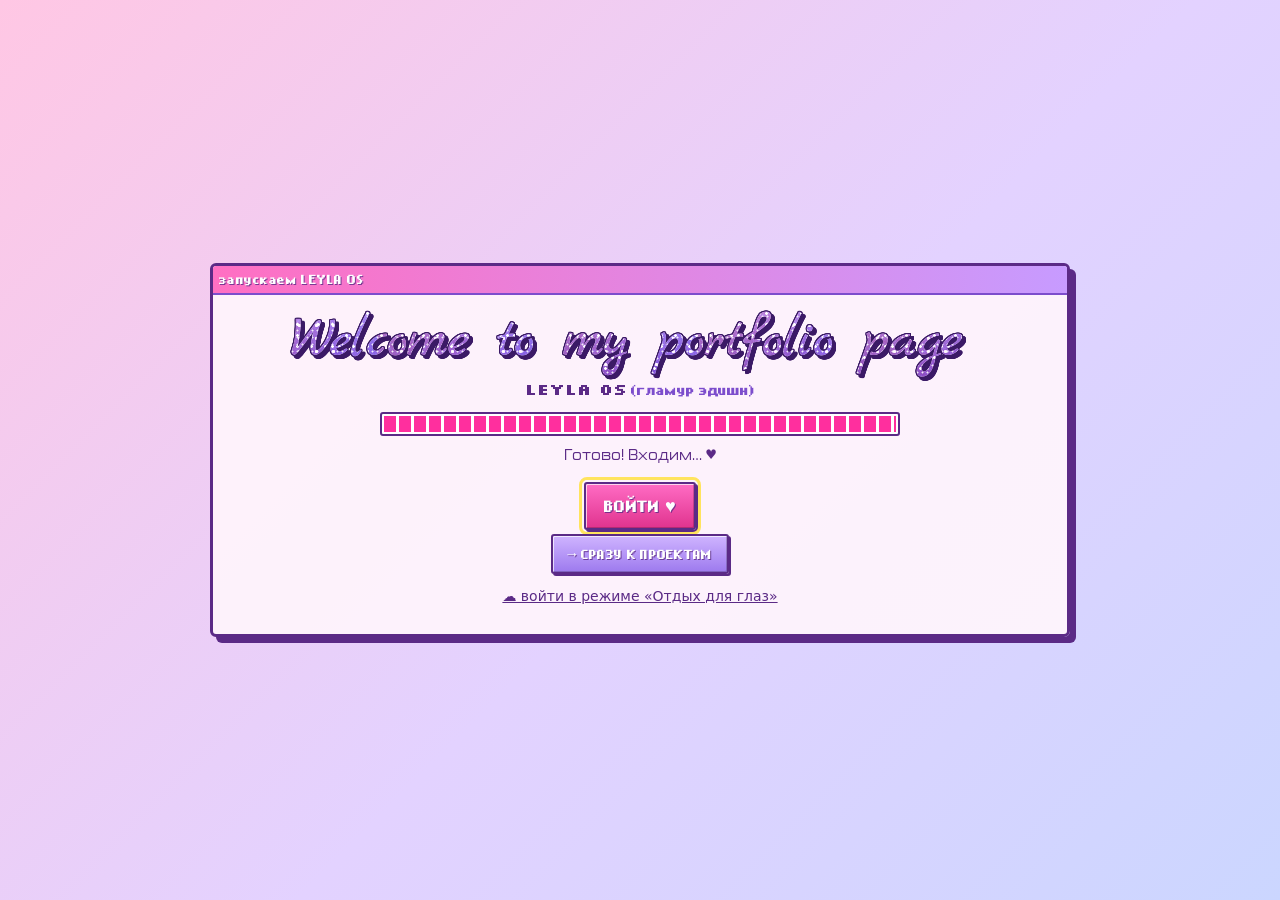
==== index.html @ b35b0fe0 "remove  ·" ====
<!doctype html>
<html lang="ru">

<head>
  <meta charset="utf-8">
  <meta name="viewport" content="width=device-width, initial-scale=1, viewport-fit=cover">
  <title>LEYLA OS</title>
  <meta name="description"
    content="Портфолио Лейлы — дизайнера рекламных спецпроектов. Игры, тесты, промо и сайты внутри моей личной операционки из нулевых.">
  <meta property="og:title" content="LEYLA OS — портфолио веб-дизайнера спецпроектов">
  <meta property="og:description" content="Проекты, кейсы и гостевая книга в персональной операционке из нулевых.">
  <script>
    try { if (localStorage.getItem('leyla-os:mode') === 'eyerest') document.documentElement.classList.add('eye-rest'); } catch (e) { }
    try { if (sessionStorage.getItem('leyla-os:booted') || /^#(world|projects|other|howiwork|about|guestbook|button|eyerest|contact)$/.test(location.hash)) document.documentElement.classList.add('booted'); } catch (e) { }
  </script>
  <link rel="icon"
    href="data:image/svg+xml,%3Csvg xmlns=%27http://www.w3.org/2000/svg%27 viewBox=%270 0 9 8%27 shape-rendering=%27crispEdges%27%3E%3Cpath fill=%27%23ff3d9a%27 d=%27M1 0h3v1h1V0h3v1h1v3H8v1H7v1H6v1H5v1H4V7H3V6H2V5H1V4H0V1h1z%27/%3E%3C/svg%3E">
  <link rel="preload" href="assets/fonts/tiny5-cyrillic-400-normal.woff2" as="font" type="font/woff2" crossorigin>
  <link rel="stylesheet" href="css/theme.css">
  <link rel="stylesheet" href="styles.css">
  <noscript>
    <style>
      #boot,
      #desktop,
      #taskbar {
        display: none !important;
      }

      body {
        overflow: auto;
      }
    </style>
  </noscript>
</head>

<body>
  <a class="skip" href="#win-projects" data-open="projects">Перейти к проектам</a>
  <h1 class="vh">Лейла — портфолио веб-дизайнера спецпроектов</h1>

  <div id="bg" aria-hidden="true"></div>
  <div id="sheen" aria-hidden="true"></div>
  <canvas id="fx" aria-hidden="true"></canvas>

  <!-- ============ WELCOME / LOADING ============ -->
  <section id="boot" aria-label="Загрузка LEYLA OS">
    <div class="boot-card bevel">
      <div class="boot-head win-bar"><span class="win-title">запускаем LEYLA OS</span></div>
      <div class="boot-inner">
        <p class="glit glit-lav boot-banner" lang="en">Welcome to my portfolio page</p>
        <p class="boot-os"><span class="brand">LEYLA OS</span> <span class="boot-ver">(гламур эдишн)</span>
        </p>
        <div class="bar sunken" role="progressbar" aria-label="Загрузка" aria-valuemin="0" aria-valuemax="100"
          aria-valuenow="0" id="boot-bar"><span id="boot-fill"></span></div>
        <p class="boot-status" id="boot-status">Загружаем блёстки и дофамин…</p>
        <div class="boot-actions">
          <button class="btn btn-big" id="boot-enter" type="button">Войти ♥</button>
          <button class="btn btn-alt" id="boot-skip" type="button">→ Сразу к проектам</button>
          <button class="linkish" id="boot-calm" type="button">☁ войти в режиме «Отдых для глаз»</button>
          <!-- <p class="boot-hint" aria-hidden="true">или просто нажми Enter</p> -->
        </div>
      </div>
    </div>
  </section>

  <!-- ============ DESKTOP ============ -->
  <main id="desktop" aria-label="Рабочий стол">
    <div class="marquee" id="marquee" aria-hidden="true">
      <div class="marquee-track">
        <span>★ ПРИФФКИ ВСЕМ КТО ЗАШЁЛ ★ СПЕЦПРОЕКТЫ ★ FIGMA ★ PHOTOSHOP ★ ILLUSTRATOR ★ AFTER EFFECTS ★ ПОДПИШИТЕ МОЮ
          ГОСТЕВУЮ ПЛИЗ ★ СМОТРЕТЬ
          ТОЛЬКО В СОЛНЦЕЗАЩИТНЫХ ОЧКАХ ★ </span>
        <span>★ ПРИФФКИ ВСЕМ КТО ЗАШЁЛ ★ СПЕЦПРОЕКТЫ ★ FIGMA ★ PHOTOSHOP ★ ILLUSTRATOR ★ AFTER EFFECTS ★ ПОДПИШИТЕ МОЮ
          ГОСТЕВУЮ ПЛИЗ ★ СМОТРЕТЬ
          ТОЛЬКО В СОЛНЦЕЗАЩИТНЫХ ОЧКАХ ★ </span>
      </div>
    </div>

    <nav class="icons" aria-label="Ярлыки рабочего стола" id="icons"></nav>

    <figure class="portrait" id="portrait">
      <div class="p-stack">
        <img class="p-outline" src="assets/portrait/outline-glitter.webp" alt="" width="904" height="1500"
          decoding="async">
        <img class="p-base" src="assets/portrait/suit.webp" alt="я в чёрном костюме и тёмных очках с ноутбуком в руках"
          width="904" height="1500" decoding="async" fetchpriority="high">
        <img class="p-lid" src="assets/portrait/laptop-glitter.webp" alt="" width="904" height="1500" decoding="async">
        <span class="spark s1" aria-hidden="true"></span><span class="spark s2" aria-hidden="true"></span>
        <span class="spark s3" aria-hidden="true"></span><span class="spark s4" aria-hidden="true"></span>
        <span class="spark s5" aria-hidden="true"></span>
      </div>
      <figcaption>
        <button type="button" class="nametag bevel" data-open="about">
          <span class="nt-name">Лейла</span>
          <span class="nt-role">веб-дизайнер спецпроектов</span>
          <span class="nt-more">Обо мне.txt ↗</span>
        </button>
      </figcaption>
    </figure>

    <!-- MY WORLD -->
    <section class="win" id="win-world" aria-labelledby="t-world">
      <header class="win-bar"><span class="win-ico" data-pix="heart" data-scale="2"></span>
        <h2 class="win-title" id="t-world">МОЙ_МИР.EXE</h2><span class="win-btns"></span>
      </header>
      <div class="win-body world">
        <div class="world-hero" aria-hidden="true">
          <div class="p-stack">
            <img class="p-outline" src="assets/portrait/outline-glitter.webp" alt="" width="904" height="1500"
              loading="lazy">
            <img class="p-base" src="assets/portrait/suit.webp" alt="" width="904" height="1500" loading="lazy">
            <img class="p-lid" src="assets/portrait/laptop-glitter.webp" alt="" width="904" height="1500"
              loading="lazy">
          </div>
        </div>
        <p class="glit glit-lav world-banner" lang="en">Welcome to my portfolio page</p>
        <div class="intro">
          <p class="glit glit-hot intro-hi" lang="en">Hi! I'm Leyla</p>
          <p class="intro-lead">Я веб-дизайнер рекламных спецпроектов. Придумываю игры, тесты и промо, пишу к ним
            тексты, рисую баннеры и моушн в Figma, Photoshop, Illustrator и After Effects, а при необходимости сама
            собираю всё в
            коде.</p>
        </div>
        <section class="top-cases" aria-labelledby="t-top">
          <h3 id="t-top" class="top-h">★ Лучшие кейсы</h3>
          <ul class="top-list" id="top-list"></ul>
        </section>
        <div class="row-btns">
          <button class="btn btn-big" type="button" data-open="projects">▶ Все проекты</button>
          <button class="btn btn-alt" type="button" data-open="howiwork">✓ Как я работаю</button>
          <button class="btn btn-alt" type="button" data-open="guestbook">✎ Чекнуть гостевую</button>
        </div>
        <p class="intro-fun">Велком на сайтик нулевых! Листай проекты, заглядывай в гостевую или жми «Отдых для глаз»,
          если монитор начал плавиться.</p>

        <div class="divider" data-divider="heart,star,flower,star"></div>
        <div class="shortcut-grid" id="shortcut-grid" aria-label="Все разделы"></div>
      </div>
      <footer class="win-status" id="world-status"></footer>
    </section>

    <!-- PROJECTS ARCHIVE -->
    <section class="win" id="win-projects" aria-labelledby="t-projects">
      <header class="win-bar"><span class="win-ico" data-pix="folder" data-scale="2"></span>
        <h2 class="win-title" id="t-projects">ПРОЕКТЫ.DIR</h2><span class="win-btns"></span>
      </header>
      <div class="win-body no-pad">
        <div class="explorer">
          <div class="ex-toolbar">
            <div class="ex-addr sunken" aria-hidden="true"><span data-pix="folder" data-scale="2"></span>
              C:\LEYLA\ПРОЕКТЫ\</div>
            <div class="ex-filter" id="proj-filter" role="group" aria-label="Фильтр проектов"></div>
          </div>
          <ol class="ex-list" id="proj-list" aria-label="Проекты"></ol>
        </div>
      </div>
      <footer class="win-status" id="proj-status">загружаем папочки…</footer>
    </section>

    <!-- OTHER WORK: sites & UI, kept apart from the special-projects archive -->
    <section class="win" id="win-other" aria-labelledby="t-other">
      <header class="win-bar"><span class="win-ico" data-pix="folder2" data-scale="2"></span>
        <h2 class="win-title" id="t-other">ДРУГИЕ_РАБОТЫ.DIR</h2><span class="win-btns"></span>
      </header>
      <div class="win-body no-pad">
        <div class="explorer">
          <div class="ex-toolbar">
            <div class="ex-addr sunken" aria-hidden="true"><span data-pix="folder2" data-scale="2"></span>
              C:\LEYLA\ДРУГИЕ_РАБОТЫ\</div>
            <p class="ex-note">Сайты, UI-концепты и Framer-компоненты для клиентов. Основные спецпроекты — в <button
                type="button" class="linkish" data-open="projects">ПРОЕКТЫ.DIR</button></p>
          </div>
          <ol class="ex-list" id="other-list" aria-label="Другие работы"></ol>
        </div>
      </div>
      <footer class="win-status" id="other-status"></footer>
    </section>

    <!-- HOW I WORK -->
    <section class="win" id="win-howiwork" aria-labelledby="t-howiwork">
      <header class="win-bar"><span class="win-ico" data-pix="check" data-scale="2"></span>
        <h2 class="win-title" id="t-howiwork">КАК_Я_РАБОТАЮ.TXT</h2><span class="win-btns"></span>
      </header>
      <div class="win-body hiw">
        <ol class="hiw-steps">
          <li><b>Разбираюсь в задаче</b><span>выясняю, зачем мы вообще это делаем: какая цель у бизнеса и что должно
              зацепить зрителя</span></li>
          <li><b>Называю реальные сроки</b><span>считаю время на проект и придерживаюсь дедлайна, а если вводные
              меняются — предупреждаю сразу, а не в день сдачи</span></li>
          <li><b>Показываю процесс по шагам</b><span>приношу мудборд, черновик и сборку по очереди, чтобы мы поправили
              курс на старте, а не переделывали всё в финале</span></li>
          <li><b>Довожу до релиза и не пропадаю</b><span>настраиваю простую админку, чтобы вы могли менять контент без
              меня, и подключаю аналитику для оценки результата</span></li>
        </ol>
        <figure class="hiw-meme">
          <img src="assets/easter/alo-office.webp" alt="Мем «Ало, офис? Да-да, документы»" loading="lazy">
          <!-- <figcaption>я на созвоне с клиентом, этап 2</figcaption> -->
        </figure>
        <p class="hiw-team"><b>Опыт в команде:</b> руководила редакцией из 15 авторов в remusik.org, вместе с
          разработчиками проектировала интерфейсы в 5DHUB и однажды брала 2-е место на хакатоне.</p>
        <p class="hiw-link">Посмотреть этот процесс на реальном примере — <a href="work/orchestra-1703-site.html">кейс
            сайта для Оркестра 1703 ↗</a></p>
      </div>

    </section>


    <!-- ABOUT -->
    <section class="win" id="win-about" aria-labelledby="t-about">
      <header class="win-bar"><span class="win-ico" data-pix="flower" data-scale="2"></span>
        <h2 class="win-title" id="t-about">ОБО МНЕ.TXT</h2><span class="win-btns"></span>
      </header>
      <div class="win-body about">
        <figure class="about-photo">
          <img src="assets/photos/memeexcel.jpg" alt="мемасик" width="800" height="1000" loading="lazy">
          <!-- <figcaption>решаю вопросики</figcaption> -->
        </figure>
        <div class="about-text">
          <h3>Лейла</h3>
          <p class="sub">Веб-дизайнер спецпроектов</p>
          <p>Отвечаю за весь цикл креатива: концепции и тексты, визуал, моушн, а полирую всё это дело готовым кодом.
          </p>
          <p>Люблю чистую типографику, ламповые детали из прошлого и анимации, у которых есть смысл и чтобы при этом
            был удобный UI/UX.</p>
          <p>Ищу команду, с которой мы будем делать стильные штуки и всякие диджитал-спецпроекты, в том числе рекламу
            брендов.</p>
          <h4>Мой арсенал</h4>

          <ul class="tags">
            <li>Figma</li>
            <li>Photoshop</li>
            <li>Illustrator</li>
            <li>After Effects</li>
            <li>Framer</li>
            <li>React / TypeScript</li>
            <li>HTML / CSS / JS</li>
          </ul>
          <div class="row-btns">
            <button class="btn" type="button" data-open="projects">Смотреть работы</button>
            <button class="btn btn-alt" type="button" data-open="contact">Написать письмо</button>
          </div>
        </div>
      </div>
      <!-- <footer class="win-status">profile.exe — пашет на все 100%</footer> -->
    </section>

    <!-- GUESTBOOK -->
    <section class="win" id="win-guestbook" aria-labelledby="t-guestbook">
      <header class="win-bar"><span class="win-ico" data-pix="book" data-scale="2"></span>
        <h2 class="win-title" id="t-guestbook">ГОСТЕВАЯ.LOG</h2><span class="win-btns"></span>
      </header>
      <div class="win-body gb">
        <div class="gb-head">
          <div class="gb-title" aria-hidden="true">Guestbook</div>
          <p class="gb-welcome glit glit-hot">Приффки!</p>
          <p>Напиши че-нить... </p>
          <div class="divider" data-divider="heart,star,heart,flower,heart"></div>
          <p class="gb-links">[ <a href="#gb-form" data-gb="form">Чекнуть гесту</a> ] [ <a href="#gb-table"
              data-gb="list">Читать комментики</a> ] [ <a href="#win-contact" data-open="contact">Мыло</a> ]</p>
        </div>

        <p class="notice" role="note"><b>Внимание:</b> строчки с плашкой <span class="tag-demo">ДЕМО</span> для
          красоты. Сервера пока нет, поэтому твоя запись сохраняется только в твоём браузере — другие посетители её не
          увидят. Работаем над этим.</p>

        <table class="gb-table" id="gb-table">
          <caption class="vh">Записи в гостевой книге</caption>
          <thead>
            <tr>
              <th scope="col"><span class="vh">Иконка</span></th>
              <th scope="col">Кто писал</th>
              <th scope="col">Когда</th>
              <th scope="col">Что сказал</th>
            </tr>
          </thead>
          <tbody id="gb-rows"></tbody>
        </table>

        <div class="divider" data-divider="star,heart,star,heart,star"></div>

        <form class="gb-form" id="gb-form" novalidate>
          <h3>✎ Оставить комментик <span class="tag-local">только у тебя</span></h3>
          <div class="field">
            <label for="gb-name">Твой никнейм</label>
            <input id="gb-name" name="name" type="text" maxlength="24" autocomplete="nickname"
              aria-describedby="gb-name-err" required>
            <p class="err" id="gb-name-err"></p>
          </div>
          <fieldset class="field icons-pick">
            <legend>Выбери иконку</legend>
            <label><input type="radio" name="icon" value="heart" checked><span data-pix="heart"
                data-scale="3"></span><span class="vh">сердечко</span></label>
            <label><input type="radio" name="icon" value="star"><span data-pix="star" data-scale="3"></span><span
                class="vh">звезда</span></label>
            <label><input type="radio" name="icon" value="flower"><span data-pix="flower" data-scale="3"></span><span
                class="vh">цветочек</span></label>
            <label><input type="radio" name="icon" value="butterfly"><span data-pix="butterfly"
                data-scale="3"></span><span class="vh">бабочка</span></label>
          </fieldset>
          <div class="field">
            <label for="gb-msg">Сообщение <span class="count" id="gb-count">0/140</span></label>
            <textarea id="gb-msg" name="message" rows="3" maxlength="140" aria-describedby="gb-msg-err"
              required></textarea>
            <p class="err" id="gb-msg-err"></p>
          </div>
          <button class="btn btn-big" type="submit">Закомментить ♥</button>
          <p class="form-status" id="gb-status" role="status"></p>
        </form>
      </div>
      <!-- <footer class="win-status">рекомендуется смотреть в тёмных очках</footer> -->
    </section>

    <!-- MY BUTTON -->
    <section class="win" id="win-button" aria-labelledby="t-button">
      <header class="win-bar"><span class="win-ico" data-pix="star" data-scale="2"></span>
        <h2 class="win-title" id="t-button">ОБМЕН_КНОПКАМИ!</h2><span class="win-btns"></span>
      </header>
      <div class="win-body btn-win">
        <p>Хочешь поставить баннер на мой сайт у себя в блоге? Лови мою фирменную кнопо4ку.</p>
        <div class="btn-stage">
          <a id="my-button-link" href="./" class="btn88-link" aria-label="Лейла — портфолио (кнопка 88 на 31)">
            <img id="my-button-img" data-gif class="btn88" src="assets/leyla-button-88x31.gif" alt="LEYLA.EXE"
              width="88" height="31">
          </a>
          <a href="./" class="btn88-link big" tabindex="-1" aria-hidden="true">
            <img data-gif class="btn88" src="assets/leyla-button-88x31.gif" alt="" width="88" height="31">
          </a>
        </div>
        <label for="embed-code" class="lbl">HTML-код для твоего сайта:</label>
        <textarea id="embed-code" class="code" rows="4" readonly spellcheck="false"></textarea>
        <div class="row-btns">
          <button class="btn" type="button" id="copy-embed">Скопировать код</button>
          <span class="form-status" id="copy-status" role="status"></span>
        </div>
        <p class="notice" id="url-note" role="note"></p>
        <p class="small">Сохранить картинку: <a id="dl-banner" href="assets/leyla-button-88x31.gif"
            download>leyla-button-88x31.gif</a> (88 × 31 px, анимированная гифка)</p>
      </div>
      <footer class="win-status"></footer>
    </section>

    <!-- EYE REST ZONE -->
    <section class="win" id="win-eyerest" aria-labelledby="t-eyerest">
      <header class="win-bar"><span class="win-ico" data-pix="eye" data-scale="2"></span>
        <h2 class="win-title" id="t-eyerest">ОТДЫХ_ДЛЯ_ГЛАЗ.EXE</h2><span class="win-btns"></span>
      </header>
      <div class="win-body er">
        <div class="er-warn" id="er-warn">
          <div class="dialog bevel">
            <div class="dialog-body">
              <span class="dialog-ico" aria-hidden="true">!</span>
              <div>
                <p class="dialog-title">ОБНАРУЖЕН ПЕРЕДОЗ ГЛАМУРА</p>
                <p>Включить режим «Отдых для глаз»?</p>
              </div>
            </div>
            <div class="dialog-foot">
              <button class="btn btn-big" type="button" data-eye="on" id="er-activate">Убрать блёстки</button>
            </div>
          </div>
          <p class="small">Выключает мерцание и прочую гламурную ерунду. Проекты, тексты и открытые окна остаются на
            своих местах.</p>
        </div>

        <div class="er-calm" id="er-calm" hidden>
          <div class="sky sunken" aria-hidden="true">
            <span class="cloud c1" data-pix="cloud" data-scale="6"></span>
            <span class="cloud c2" data-pix="cloud" data-scale="4"></span>
            <span class="flower-big" data-pix="flower" data-scale="8"></span>
          </div>
          <p class="calm-title">ДОБРО ПОЖАЛОВАТЬ В ТИХУЮ ГАВАНЬ</p>
          <p id="er-survived" class="calm-sub"></p>
          <button class="btn btn-big" type="button" data-eye="off" id="er-restore">Вернуть блёстки!</button>
        </div>
      </div>
    </section>

    <!-- CONTACT -->
    <section class="win" id="win-contact" aria-labelledby="t-contact">
      <header class="win-bar"><span class="win-ico" data-pix="mail" data-scale="2"></span>
        <h2 class="win-title" id="t-contact">СВЯЗЬ.EXE</h2><span class="win-btns"></span>
      </header>
      <div class="win-body contact">
        <p>Есть проект, вакансия мечты или просто хочешь обсудить вёрстку? Шли весточку.</p>
        <p id="contact-tg" class="row-btns"></p>
        <div id="contact-live" hidden>
          <form id="contact-form" novalidate>
            <div class="field"><label for="c-name">Как тебя зовут?</label><input id="c-name" type="text"
                autocomplete="name"></div>
            <div class="field"><label for="c-msg">Суть вопроса</label><textarea id="c-msg" rows="4"></textarea>
              <p class="err" id="c-err"></p>
            </div>
            <button class="btn btn-big" type="submit">Отправить письмецо ✉</button>
            <p class="small"></p>
          </form>
          <p class="small">Или пиши напрямую: <a id="c-mail" href="#"></a></p>
        </div>
        <p class="notice" id="contact-missing" role="note"><b>Видно только локально</b> почта пока не
          вписана.
          Добавь <code>EMAIL</code> в файл <code>data/site.js</code>, и здесь появится форма письма.</p>
        <ul class="link-list" id="link-list"></ul>
      </div>
    </section>
  </main>

  <!-- ============ TASKBAR ============ -->
  <footer id="taskbar">
    <button id="start" type="button" aria-haspopup="true" aria-expanded="false" aria-controls="startmenu"><span
        data-pix="heart" data-scale="2" aria-hidden="true"></span> <span class="start-txt">ЛЕЙЛА</span></button>
    <div id="tasks" aria-label="Открытые окна"></div>

    <nav id="mnav" aria-label="Быстрый переход">
      <button type="button" data-open="world"><span data-pix="heart" data-scale="2"
          aria-hidden="true"></span>Главная</button>
      <button type="button" data-open="projects"><span data-pix="folder" data-scale="2"
          aria-hidden="true"></span>Проекты</button>
      <button type="button" data-open="guestbook"><span data-pix="book" data-scale="2"
          aria-hidden="true"></span>Гостевая</button>
    </nav>

    <div id="tray">
      <div id="mode-switch" data-mode-switch data-caption="Режим"></div>
      <button type="button" id="mode-mini" class="tray-btn" aria-label="Режим оформления"><span class="mm-ico"
          aria-hidden="true"></span><span class="mm-txt"></span></button>
      <time id="clock" aria-label="Местное время"></time>
    </div>
  </footer>

  <div id="startmenu" role="menu" aria-label="Меню LEYLA OS" hidden></div>

  <noscript>
    <div class="nojs">
      <h2>LEYLA OS работает на JavaScript</h2>
      <p>Без него рабочий стол не откроется, но кейсы доступны напрямую:</p>
      <!-- cases:start (generated by tools/build.mjs) -->
      <ul>
        <li><a href="work/kladovka.html">Кладовка. Too many tabs</a></li>
        <li><a href="work/kvak.html">Квак, где мои вещи?!</a></li>
        <li><a href="work/orchestra-1703.html">Оркестр 1703: кто ты из мира музыки?</a></li>
        <li><a href="work/orchestra-1703-site.html">Оркестр 1703: первый сайт</a></li>
        <li><a href="work/pixel-train.html">Симулятор худшего соседа</a></li>
      </ul>
      <p>Другие работы:</p>
      <ul>
        <li><a href="work/paradai.html">Paradai</a></li>
        <li><a href="work/artem-nazarov.html">Читает Артем Назаров</a></li>
      </ul>
      <!-- cases:end -->
    </div>
  </noscript>

  <script src="data/site.js"></script>
  <script src="data/projects.js"></script>
  <script src="js/mode.js"></script>
  <script src="app.js"></script>
  <!-- пасхалка: раз в минуту из-за края выглядывает феечка -->
  <!-- пасхалка: феечка выглядывает из-за открытого окна и прячется обратно -->
  <img class="fairy" id="fairy" src="assets/easter/fairy.webp" alt="" aria-hidden="true">
  <script>
    (function () {
      var f = document.getElementById('fairy'), desk = document.getElementById('desktop');
      if (!f || !desk || matchMedia('(prefers-reduced-motion: reduce)').matches) return;
      desk.appendChild(f);                                   // живёт в слое окон, чтобы прятаться за ними
      var rnd = function (a, b) { return a + Math.random() * (b - a); };
      function peek() {
        var wins = [].filter.call(desk.querySelectorAll('.win'), function (w) {
          var r = w.getBoundingClientRect(); return r.width > 200 && r.height > 150 && getComputedStyle(w).visibility !== 'hidden';
        });
        var d = desk.getBoundingClientRect(), fw = f.offsetWidth || 150, side, x, y, z = 4;
        if (wins.length) {
          var w = wins[Math.floor(Math.random() * wins.length)], r = w.getBoundingClientRect();
          z = Math.max(1, (parseInt(w.style.zIndex, 10) || 10) - 1);
          var room = { left: r.left - d.left, right: d.right - r.right, top: r.top - d.top };
          var opts = Object.keys(room).filter(function (k) { return room[k] > 60; });
          side = opts.length ? opts[Math.floor(Math.random() * opts.length)] : 'top';
          if (side === 'left') { x = r.left - d.left; y = r.top - d.top + rnd(.15, .6) * r.height; }
          if (side === 'right') { x = r.right - d.left - fw; y = r.top - d.top + rnd(.15, .6) * r.height; }
          if (side === 'top') { x = r.left - d.left + rnd(.15, .75) * (r.width - fw); y = r.top - d.top - 4; }
        } else {                                             // окон нет: из-за края экрана
          side = Math.random() < .5 ? 'left' : 'right';
          x = side === 'left' ? 0 : d.width - fw; y = rnd(.25, .6) * d.height;
        }
        f.className = 'fairy at-' + side; f.style.left = x + 'px'; f.style.top = y + 'px'; f.style.zIndex = z;
        requestAnimationFrame(function () { requestAnimationFrame(function () { f.classList.add('is-out'); }); });
        setTimeout(function () { f.classList.remove('is-out'); }, 2600);
      }
      setTimeout(function loop() { peek(); setTimeout(loop, 60000); }, rnd(10000, 20000));
    })();
  </script>
</body>

</html>
---- css/theme.css ----
/* ==========================================================
   LEYLA OS — shared theme (desktop + case pages)
   1. Fonts   2. Tokens: Glitter (default) / Eye Rest   3. Base
   4. Shared UI: buttons, chips, badges, window chrome, mode switch,
      placeholders ("file not found"), pixel icons
   ========================================================== */

/* ---------- 1. Fonts (self-hosted: no external requests, Cyrillic included) ---------- */
/* Main pixel face: Bit Cell by memesbruh03 (dafont, "100% free") — dot-matrix of 2000s phones, full Cyrillic.
   size-adjust lines its cap height up with the previous Tiny5, so no font-size had to change.
   To go back to Tiny5: remove "Bit Cell" from --f-pixel below. */
@font-face { font-family: "Zekton"; font-display: swap; src: url("../assets/fonts/zekton-rg.woff2") format("woff2"); }
@font-face { font-family: "Ura Bum Bum SP"; font-display: swap; src: url("../assets/fonts/ura-bum-bum-sp.woff2") format("woff2"); }
@font-face { font-family: "Bit Cell"; font-display: swap; size-adjust: 143%; src: url("../assets/fonts/bitcell.woff2") format("woff2"); }
@font-face { font-family: "Tiny5"; font-display: swap; src: url("../assets/fonts/tiny5-cyrillic-400-normal.woff2") format("woff2"); unicode-range: U+0301, U+0400-045F, U+0490-0491, U+04B0-04B1, U+2116; }
@font-face { font-family: "Tiny5"; font-display: swap; src: url("../assets/fonts/tiny5-latin-400-normal.woff2") format("woff2"); unicode-range: U+0000-00FF, U+0131, U+0152-0153, U+02BB-02BC, U+02C6, U+02DA, U+02DC, U+2000-206F, U+20AC, U+2122, U+2191, U+2193, U+2212, U+2215, U+FEFF, U+FFFD; }
@font-face { font-family: "Pixelify Sans"; font-display: swap; src: url("../assets/fonts/pixelify-sans-cyrillic-400-normal.woff2") format("woff2"); unicode-range: U+0301, U+0400-045F, U+0490-0491, U+04B0-04B1, U+2116; }
@font-face { font-family: "Pixelify Sans"; font-display: swap; src: url("../assets/fonts/pixelify-sans-latin-400-normal.woff2") format("woff2"); unicode-range: U+0000-00FF, U+0131, U+0152-0153, U+2000-206F, U+20AC, U+2122, U+2191, U+2193, U+2212; }
@font-face { font-family: "Silkscreen"; font-display: swap; font-weight: 400; src: url("../assets/fonts/silkscreen-latin-400-normal.woff2") format("woff2"); unicode-range: U+0000-00FF; }
@font-face { font-family: "Silkscreen"; font-display: swap; font-weight: 700; src: url("../assets/fonts/silkscreen-latin-700-normal.woff2") format("woff2"); unicode-range: U+0000-00FF; }
/* Cursive of the 2000s RuNet: Fiolex Girls / Monotype Corsiva are used when installed on the
   visitor's computer; Marck Script (Cyrillic) is the shipped fallback.
   To ship Fiolex Girls to everyone: put FiolexGirls.woff2 into assets/fonts/ and uncomment:
   @font-face { font-family: "Fiolex Girls"; font-display: swap; src: url("../assets/fonts/FiolexGirls.woff2") format("woff2"); } */
@font-face { font-family: "Marck Script"; font-display: swap; src: url("../assets/fonts/marck-script-cyrillic-400-normal.woff2") format("woff2"); unicode-range: U+0301, U+0400-045F, U+0490-0491, U+04B0-04B1, U+2116; }
@font-face { font-family: "Marck Script"; font-display: swap; src: url("../assets/fonts/marck-script-latin-400-normal.woff2") format("woff2"); unicode-range: U+0000-00FF, U+2000-206F; }

/* project specimen fonts (archive previews + case pages): the real typefaces of each project */
@font-face { font-family: "SpecGaramond"; font-display: swap; src: url("../assets/fonts/eb-garamond-cyrillic-400-normal.woff2") format("woff2"); unicode-range: U+0400-045F, U+0490-0491, U+2116; }
@font-face { font-family: "SpecGaramond"; font-display: swap; src: url("../assets/fonts/eb-garamond-latin-400-normal.woff2") format("woff2"); unicode-range: U+0000-00FF, U+2000-206F; }
@font-face { font-family: "SpecCourier"; font-display: swap; src: url("../assets/fonts/courier-prime-latin-400-normal.woff2") format("woff2"); }
@font-face { font-family: "SpecFraunces"; font-display: swap; src: url("../assets/fonts/fraunces-latin-600-normal.woff2") format("woff2"); }
@font-face { font-family: "SpecManrope"; font-display: swap; src: url("../assets/fonts/manrope-cyrillic-400-normal.woff2") format("woff2"); unicode-range: U+0400-045F, U+0490-0491, U+2116; }
@font-face { font-family: "SpecManrope"; font-display: swap; src: url("../assets/fonts/manrope-latin-400-normal.woff2") format("woff2"); unicode-range: U+0000-00FF, U+2000-206F; }
@font-face { font-family: "SpecPlex"; font-display: swap; src: url("../assets/fonts/ibm-plex-mono-cyrillic-500-normal.woff2") format("woff2"); unicode-range: U+0400-045F, U+0490-0491, U+2116; }
@font-face { font-family: "SpecPlex"; font-display: swap; src: url("../assets/fonts/ibm-plex-mono-latin-500-normal.woff2") format("woff2"); unicode-range: U+0000-00FF, U+2000-206F; }

/* ---------- 2. Tokens ---------- */
:root {
  /* palette — glitter */
  --pink: #ff5fb7;
  --hot: #ff2f9e;
  --pink-soft: #ffd1ec;
  --lav: #b79bff;
  --lav-soft: #eadfff;
  --purple: #7c4dcc;
  --purple-d: #5b2a86;
  --ink: #3b1d55;
  --paper: #fff6fc;
  --paper-2: #f6ecff;
  --yellow: #ffe45e;
  --mint: #d5f7e4;

  /* semantic */
  --text: var(--ink);
  --muted: #6b4a8c;
  --link: #6a2fd0;
  --win-bg: var(--paper);
  --win-bg-2: var(--paper-2);
  --win-border: var(--purple);
  --win-edge: var(--purple-d);
  --win-shadow: 6px 6px 0 rgba(91, 42, 134, .55);
  --title-bg: linear-gradient(90deg, #ff6fc2 0%, #c79bff 100%);
  --title-text: #fff;
  --title-shadow: 1px 1px 0 rgba(91, 42, 134, .8);
  --btn-bg: linear-gradient(#ff6cc4, #e0338e);
  --btn-text: #fff;
  --btn-alt-bg: linear-gradient(#cfb4ff, #9d7aee);
  --btn-border: var(--purple-d);
  --btn-shadow: inset 1px 1px 0 rgba(255,255,255,.7), inset -1px -1px 0 rgba(0,0,0,.2), 2px 2px 0 var(--purple-d);
  --chip-bg: #fff;
  --chip-on-bg: var(--purple);
  --chip-on-text: #fff;
  --field-bg: #fff;
  --focus: #ffe45e;
  --radius: 4px;

  /* calm gradient; small sparkles come from the canvas. Big glitter photo was: url("../assets/glitter.webp") center / cover no-repeat, */
  --wallpaper: linear-gradient(135deg, #ffc7e4 0%, #e3d2ff 55%, #cbd6ff 100%);

  /* type */
  --f-pixel: "Bit Cell", "Tiny5", "Silkscreen", ui-monospace, "Courier New", monospace;
  --f-brand: "Silkscreen", "Tiny5", ui-monospace, monospace;
  --f-status: "Zekton", "Pixelify Sans", "Tiny5", ui-monospace, monospace;
  --f-ui: Tahoma, Verdana, "Segoe UI", "PT Sans", system-ui, sans-serif;
  --f-cursive: "Fiolex Girls", "Monotype Corsiva", "Marck Script", "Apple Chancery", cursive;
  --f-comic: "Comic Sans MS", "Comic Sans", "Chalkboard SE", "Comic Neue", var(--f-ui);

  color-scheme: light;
}

/* Eye Rest Mode: the same OS with the volume down — Windows 95/98 chrome,
   muted silver and navy, sky wallpaper, no glitter, no cursive, no motion. */
html.eye-rest {
  --text: #23262e;
  --muted: #555a66;
  --link: #24479a;
  --win-bg: #ecebe6;
  --win-bg-2: #e2e0d9;
  --win-border: #8a877f;
  --win-edge: #4a4943;
  --win-shadow: 3px 3px 0 rgba(40, 50, 80, .18);
  --title-bg: linear-gradient(90deg, #34497a 0%, #7d8fb8 100%);
  --title-text: #fff;
  --title-shadow: none;
  --btn-bg: #e2dfd7;
  --btn-text: #1e2128;
  --btn-alt-bg: #e2dfd7;
  --btn-border: #4a4943;
  --btn-shadow: inset 1px 1px 0 #fff, inset -1px -1px 0 #8a877f;
  --chip-bg: #f4f3ef;
  --chip-on-bg: #34497a;
  --chip-on-text: #fff;
  --field-bg: #fff;
  --focus: #34497a;
  --radius: 0px;

  --wallpaper:
    url("data:image/svg+xml,%3Csvg xmlns='http://www.w3.org/2000/svg' width='480' height='300' shape-rendering='crispEdges'%3E%3Cg fill='%23ffffff' opacity='.85'%3E%3Cpath d='M40 60h60v6h18v6h12v12H22V72h18z'/%3E%3Cpath d='M300 190h44v6h14v6h10v10H286v-10h14z'/%3E%3C/g%3E%3Cg fill='%23ffffff' opacity='.55'%3E%3Cpath d='M380 40h30v6h10v8h-52v-8h12z'/%3E%3Cpath d='M120 230h34v6h10v8H112v-8h8z'/%3E%3C/g%3E%3C/svg%3E") 0 0 / 480px 300px repeat,
    linear-gradient(#8fb7df 0%, #b9d3ea 45%, #dfe9ef 100%);
}

/* ---------- 3. Base ---------- */
*, *::before, *::after { box-sizing: border-box; }
html { -webkit-text-size-adjust: 100%; }
body { margin: 0; font: 15px/1.55 var(--f-ui); color: var(--text); background: #e7d4ff; -webkit-font-smoothing: antialiased; }
html.eye-rest body { background: #b9d3ea; }
img, video { max-width: 100%; height: auto; }
a { color: var(--link); text-underline-offset: 2px; }
button { font: inherit; color: inherit; }
.vh { position: absolute !important; width: 1px; height: 1px; overflow: hidden; clip: rect(0 0 0 0); white-space: nowrap; }
[hidden] { display: none !important; }
:focus-visible { outline: 3px solid var(--focus); outline-offset: 2px; box-shadow: 0 0 0 5px var(--purple-d); }
html.eye-rest :focus-visible { outline: 2px dotted #1e2128; outline-offset: 2px; box-shadow: none; }

/* retro cursors — glitter only */
html:not(.eye-rest) body { cursor: url("../assets/pink-cursor.png") 4 4, auto; }
html:not(.eye-rest) a, html:not(.eye-rest) button, html:not(.eye-rest) [role="button"], html:not(.eye-rest) label { cursor: url("../assets/pink-press.png?v=2") 12 8, pointer; }

.skip { position: fixed; left: 8px; top: -60px; z-index: 2000; padding: 10px 14px; background: var(--paper); color: var(--ink); border: 2px solid var(--purple-d); font: 16px var(--f-pixel); }
.skip:focus { top: 8px; }

/* ---------- 4. Shared UI ---------- */
.btn {
  display: inline-flex; align-items: center; justify-content: center; gap: 8px; cursor: pointer; text-decoration: none;
  font: 16px/1 var(--f-pixel); letter-spacing: .02em; text-transform: uppercase;
  padding: 10px 14px; min-height: 42px; color: var(--btn-text); background: var(--btn-bg);
  border: 2px solid var(--btn-border); border-radius: 3px; box-shadow: var(--btn-shadow);
  text-shadow: 1px 1px 0 rgba(91, 42, 134, .8);
}
.btn:hover { filter: brightness(1.06); }
.btn:active { transform: translate(2px, 2px); box-shadow: inset 1px 1px 0 rgba(0,0,0,.2); }
.btn[disabled], .btn[aria-disabled="true"] { opacity: .55; cursor: not-allowed; }
.btn-alt { background: var(--btn-alt-bg); }
.btn-big { font-size: 18px; padding: 12px 18px; min-height: 48px; }
.btn-ghost { background: #fff; color: var(--purple-d); text-shadow: none; }
html.eye-rest .btn { text-shadow: none; border-radius: 0; }
html.eye-rest .btn:active { box-shadow: inset 1px 1px 0 #8a877f, inset -1px -1px 0 #fff; }
html.eye-rest .btn-ghost { background: var(--btn-bg); color: var(--btn-text); }

.chip {
  display: inline-flex; align-items: center; gap: 6px; cursor: pointer; min-height: 34px;
  font: 14px/1 var(--f-pixel); padding: 7px 10px; color: var(--purple-d);
  background: var(--chip-bg); border: 2px solid var(--purple); border-radius: 12px;
}
.chip .n { font: 13px var(--f-status); opacity: .8; }
.chip[aria-pressed="true"] { background: var(--chip-on-bg); color: var(--chip-on-text); }
html.eye-rest .chip { border-radius: 0; color: var(--text); border-color: #8a877f; box-shadow: inset 1px 1px 0 #fff, inset -1px -1px 0 #b6b3aa; }
html.eye-rest .chip[aria-pressed="true"] { color: #fff; background: #34497a; box-shadow: inset 1px 1px 0 #1d2b4f; }

.badge { display: inline-flex; align-items: center; gap: 5px; font: 13px/1 var(--f-pixel); padding: 4px 8px; border-radius: 10px; border: 2px solid var(--purple-d); background: #fff; color: var(--purple-d); white-space: nowrap; }
.badge.t-special { background: var(--hot); color: #fff; }
.badge.t-client { background: #ffe3f4; }
.badge.t-personal { background: var(--lav-soft); }
.badge.t-concept { background: #fff1c2; }
.badge.s-done, .badge.s-live { background: var(--mint); border-color: #2c8a5a; color: #12452c; }
.badge.s-wip, .badge.s-moodboard { background: var(--yellow); }
.badge.s-prototype { background: #d5f7e4; border-color: #2c8a5a; color: #12452c; }
.badge.s-draft { background: #fff; border-style: dashed; }
html.eye-rest .badge { border-radius: 0; border: 1px solid #8a877f; background: #f4f3ef; color: var(--text); }

.tags { list-style: none; display: flex; flex-wrap: wrap; gap: 6px; padding: 0; margin: 6px 0; }
.tags li { font: 13px/1 var(--f-pixel); padding: 5px 8px; background: var(--lav-soft); border: 2px solid var(--purple); border-radius: 12px; color: var(--purple-d); }
html.eye-rest .tags li { border-radius: 0; border: 1px solid #8a877f; background: #f4f3ef; color: var(--text); }

.notice { margin: 10px 0; padding: 8px 10px; font-size: 13.5px; background: #fff7c9; border: 2px dashed #c9a400; border-radius: 3px; color: #4a3a00; }
html.eye-rest .notice { background: #ffffe1; border: 1px solid #4a4943; border-radius: 0; }

/* window chrome (used by desktop windows and case pages) */
.win-bar { display: flex; align-items: center; gap: 8px; padding: 4px 6px; background: var(--title-bg); color: var(--title-text); border-bottom: 2px solid var(--win-border); }
.win-title { margin: 0; flex: 1; min-width: 0; font: 16px/1.25 var(--f-pixel); text-shadow: var(--title-shadow); letter-spacing: .03em; overflow: hidden; text-overflow: ellipsis; white-space: nowrap; }
.win-ico { display: inline-flex; }
.win-btns { display: inline-flex; gap: 4px; }
.wbtn {
  width: 28px; height: 24px; display: grid; place-items: center; cursor: pointer; padding: 0; text-decoration: none;
  font: 16px/1 var(--f-pixel); color: var(--purple-d); background: #fff; border: 2px solid var(--purple-d); border-radius: 2px;
  box-shadow: inset -1px -1px 0 rgba(0,0,0,.15);
}
.wbtn:hover { background: var(--pink-soft); }
html.eye-rest .win-bar { border-bottom: 0; padding: 3px 3px 3px 6px; }
html.eye-rest .wbtn { width: 22px; height: 20px; border: 0; border-radius: 0; background: #e2dfd7; color: #1e2128; font-size: 14px; box-shadow: inset -1px -1px 0 #4a4943, inset 1px 1px 0 #fff, inset -2px -2px 0 #8a877f; }
html.eye-rest .wbtn:hover { background: #ecebe6; }

/* Win98 bevel used for frames in Eye Rest Mode */
html.eye-rest .bevel { border: 0 !important; border-radius: 0 !important; box-shadow: inset -1px -1px 0 #4a4943, inset 1px 1px 0 #fff, inset -2px -2px 0 #8a877f, inset 2px 2px 0 #dcd9d0, var(--win-shadow) !important; padding: 3px; }
html.eye-rest .sunken { border: 0 !important; border-radius: 0 !important; box-shadow: inset 1px 1px 0 #8a877f, inset -1px -1px 0 #fff, inset 2px 2px 0 #4a4943, inset -2px -2px 0 #dcd9d0 !important; }

/* mode switch — the same control on the desktop taskbar and on case pages */
.mode-switch { display: inline-flex; align-items: stretch; gap: 0; border: 2px solid var(--purple-d); border-radius: 4px; background: #fff; overflow: hidden; }
.mode-switch .ms-cap { display: inline-flex; align-items: center; padding: 0 8px; font: 13px var(--f-pixel); color: var(--purple-d); background: var(--pink-soft); border-right: 2px solid var(--purple-d); }
.mode-switch button { display: inline-flex; align-items: center; gap: 6px; min-height: 32px; padding: 3px 10px; border: 0; background: transparent; cursor: pointer; font: 14px/1 var(--f-pixel); color: var(--purple-d); }
.mode-switch button + button { border-left: 2px solid var(--purple-d); }
.mode-switch button[aria-pressed="true"] { background: var(--purple); color: #fff; }
html.eye-rest .mode-switch { border: 0; border-radius: 0; background: #e2dfd7; box-shadow: inset 1px 1px 0 #8a877f, inset -1px -1px 0 #fff; padding: 2px; gap: 2px; }
html.eye-rest .mode-switch .ms-cap { background: transparent; border: 0; color: var(--text); }
html.eye-rest .mode-switch button { color: var(--text); box-shadow: inset 1px 1px 0 #fff, inset -1px -1px 0 #8a877f; border: 0; }
html.eye-rest .mode-switch button + button { border: 0; }
html.eye-rest .mode-switch button[aria-pressed="true"] { background: #34497a; color: #fff; box-shadow: inset 1px 1px 0 #1d2b4f; }

/* "file not found" placeholder for missing assets — clearly not final */
.missing {
  display: grid; place-items: center; align-content: center; gap: 8px; padding: 18px; text-align: center; min-height: 160px;
  color: var(--purple-d); background:
    repeating-linear-gradient(45deg, rgba(124,77,204,.07) 0 10px, transparent 10px 20px), var(--win-bg);
  border: 2px dashed var(--purple); border-radius: 3px;
}
.missing .m-title { font: 16px var(--f-pixel); letter-spacing: .04em; }
.missing .m-what { font-size: 14px; max-width: 46ch; color: var(--text); }
.missing code, .draft code { font: 13px var(--f-status); background: rgba(124,77,204,.1); padding: 1px 5px; word-break: break-all; }
.missing .m-ico { width: 34px; height: 30px; display: grid; place-items: center; font: 20px var(--f-pixel); background: var(--yellow); color: #1c1c1c; border: 2px solid #1c1c1c; clip-path: polygon(50% 0, 100% 100%, 0 100%); padding-top: 9px; }
html.eye-rest .missing { color: var(--text); border: 1px dashed #4a4943; border-radius: 0; background: repeating-linear-gradient(45deg, rgba(0,0,0,.04) 0 10px, transparent 10px 20px), #f4f3ef; }

.draft { margin: 12px 0; padding: 10px 12px; border: 2px dashed #c9a400; background: #fffbe0; color: #4a3a00; font-size: 14px; border-radius: 3px; }
.draft b { font: 14px var(--f-pixel); letter-spacing: .04em; }
html.eye-rest .draft { border-radius: 0; border: 1px dashed #4a4943; background: #ffffe1; color: #23262e; }

/* pixel icons (inline SVG) */
.pix { display: inline-block; image-rendering: pixelated; vertical-align: middle; line-height: 0; }
.pix svg { display: block; shape-rendering: crispEdges; }

/* Global switch: no decorative animation anywhere */
html.no-motion *, html.no-motion *::before, html.no-motion *::after { animation: none !important; }
@media (prefers-reduced-motion: reduce) {
  *, *::before, *::after { transition: none !important; scroll-behavior: auto !important; }
}
---- styles.css ----
/* ==========================================================
   LEYLA OS — desktop (index.html)
   Tokens, fonts, buttons, window chrome and the mode switch live in css/theme.css.
   1. Wallpaper & fx   2. Boot   3. Desktop, icons, portrait   4. Windows
   5. Window contents   6. Projects archive   7. Guestbook & the rest
   8. Taskbar & start menu   9. Eye Rest overrides   10. Mobile
   ========================================================== */

html, body { height: 100%; }
body { overflow: hidden; }

/* ---------- 1. Wallpaper & fx ---------- */
#bg { position: fixed; inset: 0; z-index: 0; background: var(--wallpaper); }
#sheen {
  position: fixed; inset: -20%; z-index: 1; pointer-events: none;
  background: linear-gradient(115deg, transparent 40%, rgba(255,255,255,.22) 50%, transparent 60%);
  background-size: 250% 100%; animation: sheen 14s linear infinite; mix-blend-mode: soft-light;
}
@keyframes sheen { from { background-position: 150% 0; } to { background-position: -100% 0; } }
#fx { position: fixed; inset: 0; z-index: 2; pointer-events: none; width: 100%; height: 100%; }

.linkish { background: none; border: 0; padding: 8px; color: var(--purple-d); text-decoration: underline; cursor: pointer; font-size: 14px; }
.row-btns { display: flex; flex-wrap: wrap; gap: 10px; align-items: center; margin-top: 12px; }

/* ---------- 2. Boot ---------- */
#boot {
  position: fixed; inset: 0; z-index: 1000; display: grid; place-items: center; padding: 16px;
  background: var(--wallpaper); transition: opacity .35s ease, visibility .35s;
}
#boot.is-done { opacity: 0; visibility: hidden; pointer-events: none; }
html.booted #boot { display: none; }
.boot-card { width: min(860px, 100%); background: rgba(255, 246, 252, .92); border: 3px solid var(--purple-d); border-radius: 6px; box-shadow: 6px 6px 0 var(--purple-d); overflow: hidden; }
.boot-head .win-title { font-size: 15px; }
.boot-inner { padding: 18px 16px 18px; text-align: center; }
/* Glitter lettering: live text, glitter texture clipped to the glyphs (replaces the old generator GIFs) */
.glit {
  margin: 0; font-family: "Fiolex Girls", var(--f-cursive); font-weight: 400; line-height: 1.05; letter-spacing: .01em;
  color: transparent; -webkit-background-clip: text; background-clip: text;
  background-image:
    radial-gradient(circle, #fff 0 1px, transparent 1.7px),
    radial-gradient(circle, rgba(255,255,255,.85) 0 .7px, transparent 1.3px),
    radial-gradient(circle, #fff6fd 0 1.3px, transparent 2px),
    url("assets/glitter.webp"),
    linear-gradient(180deg, var(--g1), var(--g2));
  background-size: 7px 11px, 5px 7px, 17px 13px, 160px auto, 100% 100%;
  background-position: 0 0, 3px 2px, 6px 9px, 0 0, 0 0;
  background-blend-mode: normal, normal, normal, multiply;
  filter: drop-shadow(1px 0 0 var(--g-ink)) drop-shadow(-1px 0 0 var(--g-ink)) drop-shadow(0 1px 0 var(--g-ink)) drop-shadow(0 -1px 0 var(--g-ink)) drop-shadow(3px 3px 0 var(--g-ink));
  animation: glit-shine 6s linear infinite;
}
.glit-hot { --g1: #ff5fbf; --g2: #e0168a; --g-ink: #2a1240; }
.glit-lav { --g1: #c9a8ff; --g2: #8a5ae0; --g-ink: #3b1a66; }
@keyframes glit-shine { 50% { background-position: 2px 3px, 0 4px, 9px 2px, 80px 0, 0 0; } 100% { background-position: 0 0, 3px 2px, 6px 9px, 160px 0, 0 0; } }
@media (prefers-reduced-motion: reduce) { .glit { animation: none; } }
.boot-inner { container-type: inline-size; }
.boot-banner { display: block; max-width: 820px; margin: 0 auto 8px; font-size: clamp(24px, 7.2cqi, 56px); white-space: nowrap; }
.gif-alt { display: block; font: clamp(22px, 5vw, 40px)/1.1 var(--f-cursive); color: var(--hot); margin: 8px 0; }
.boot-os { font: 16px var(--f-pixel); margin: 6px 0 12px; color: var(--purple-d); }
.boot-os .brand { font-family: var(--f-brand); font-weight: 700; }
.boot-ver { color: var(--purple); }
.bar { height: 24px; max-width: 520px; margin: 0 auto 8px; border: 2px solid var(--purple-d); background: #fff; padding: 2px; border-radius: 3px; }
.bar span { display: block; height: 100%; width: 0; background: repeating-linear-gradient(90deg, var(--hot) 0 12px, #fff 12px 15px); transition: width .12s linear; }
.boot-status { margin: 0 0 14px; font: 16px var(--f-status); color: var(--purple-d); min-height: 1.5em; }
.boot-actions { display: flex; flex-direction: column; align-items: center; gap: 4px; }
@media (pointer: coarse) { .boot-hint { display: none; } }
.boot-hint { margin: 2px 0 0; font: 13px var(--f-status); color: var(--muted); }
#boot-enter.is-ready { animation: ready 1.6s ease-in-out infinite; }
@keyframes ready { 50% { box-shadow: var(--btn-shadow), 0 0 0 6px rgba(255, 95, 183, .35); } }

/* ---------- 3. Desktop, icons, portrait ---------- */
#desktop { position: fixed; inset: 0 0 var(--tb) 0; z-index: 5; overflow: hidden; }
:root { --tb: 48px; --mq: 28px; }
html.eye-rest { --mq: 0px; }

.marquee {
  position: absolute; left: 0; right: 0; top: 0; height: var(--mq); overflow: hidden; z-index: 3;
  background: linear-gradient(90deg, #ff5fb7, #b79bff); color: #fff;
  font: 14px/28px var(--f-pixel); text-shadow: 1px 1px 0 var(--purple-d);
  border-bottom: 2px solid var(--purple-d); white-space: nowrap;
}
.marquee-track { display: inline-flex; width: max-content; animation: marquee 40s linear infinite; }
.marquee-track span { padding-right: 2em; }
@keyframes marquee { to { transform: translateX(-50%); } }
html.no-motion .marquee-track { animation: none; }

.icons { position: absolute; left: 12px; top: calc(var(--mq) + 14px); display: grid; gap: 6px; z-index: 2; width: 100px; }
.icon {
  position: relative; display: grid; justify-items: center; gap: 5px; padding: 8px 4px; cursor: pointer;
  background: transparent; border: 2px dashed transparent; border-radius: 4px;
  font: 14px/1.1 var(--f-pixel); color: #fff; text-align: center;
  text-shadow: 1px 1px 0 var(--purple-d), -1px -1px 0 var(--purple-d), 1px -1px 0 var(--purple-d), -1px 1px 0 var(--purple-d);
}
.icon:hover, .icon:focus-visible { background: rgba(255,255,255,.28); border-color: rgba(255,255,255,.85); }
.icon .pix { filter: drop-shadow(2px 2px 0 rgba(91,42,134,.6)); }
.icon.is-main .pix svg { width: 52px; height: auto; }
.icon .cnt { position: absolute; top: 2px; right: 14px; font: 12px/1 var(--f-pixel); padding: 3px 5px; border-radius: 8px; background: var(--hot); color: #fff; text-shadow: none; border: 2px solid #fff; }

/* the designer as a character */
.portrait { position: absolute; z-index: 1; margin: 0; right: clamp(8px, 4vw, 72px); bottom: 0; height: min(calc(100% - var(--mq) - 18px), 900px); aspect-ratio: 904 / 1500; pointer-events: none; }
.p-stack { position: relative; width: 100%; height: 100%; }
.p-stack img { position: absolute; inset: 0; width: 100%; height: 100%; object-fit: contain; object-position: bottom; transition: opacity .45s ease; }
.p-outline { filter: drop-shadow(4px 6px 0 rgba(91, 42, 134, .35)); }
html.eye-rest .p-outline, html.eye-rest .p-lid { opacity: 0; }
html.eye-rest .portrait .p-base { filter: drop-shadow(5px 6px 0 rgba(40, 50, 80, .2)); }

.spark { position: absolute; width: 18px; height: 18px; background: #fff; clip-path: polygon(50% 0, 61% 39%, 100% 50%, 61% 61%, 50% 100%, 39% 61%, 0 50%, 39% 39%); filter: drop-shadow(0 0 3px #ff9ad6); animation: twinkle 2.6s ease-in-out infinite; transition: opacity .3s; }
.spark.s1 { top: 7%; left: 24%; } .spark.s2 { top: 27%; right: 0; width: 22px; height: 22px; animation-delay: -.8s; }
.spark.s3 { top: 49%; left: 1%; width: 14px; height: 14px; animation-delay: -1.6s; } .spark.s4 { top: 13%; right: 24%; width: 12px; height: 12px; animation-delay: -1.1s; }
.spark.s5 { top: 66%; right: 6%; animation-delay: -2s; background: #fff6a8; }
@keyframes twinkle { 0%, 100% { transform: scale(.55) rotate(0deg); opacity: .5; } 50% { transform: scale(1) rotate(20deg); opacity: 1; } }
html.eye-rest .spark { opacity: 0; }

.portrait figcaption { position: absolute; left: -64px; top: 30%; pointer-events: auto; }
.nametag {
  display: grid; justify-items: start; gap: 2px; padding: 8px 12px 9px; cursor: pointer; text-align: left;
  background: var(--paper); border: 3px solid var(--purple-d); border-radius: 6px; box-shadow: 4px 4px 0 var(--purple-d);
  transform: rotate(-4deg);
}
.nametag:hover { transform: rotate(-2deg) translateY(-2px); }
.nt-name { font: 38px/1 var(--f-cursive); color: var(--hot); text-shadow: 2px 2px 0 #fff, 3px 3px 0 var(--lav); }
.nt-role { font: 14px var(--f-pixel); color: var(--purple-d); }
.nt-more { font: 13px var(--f-status); color: var(--link); text-decoration: underline; }
@media (max-width: 1100px) { .portrait figcaption { left: 0; top: 18%; } }
@media (max-height: 640px) and (min-width: 761px) { .portrait figcaption { top: 6%; } }

/* ---------- 4. Windows ---------- */
.win {
  position: absolute; display: none; flex-direction: column; min-width: 280px; min-height: 160px;
  background: var(--win-bg); color: var(--text);
  border: 3px solid var(--win-border); border-radius: 4px;
  box-shadow: inset 2px 2px 0 rgba(255,255,255,.85), var(--win-shadow);
}
.win.is-open { display: flex; }
.win:focus, .win:focus-visible { outline: none; box-shadow: inset 2px 2px 0 rgba(255,255,255,.85), var(--win-shadow); }
.win.is-min { display: none; }
.win.max { left: 0 !important; top: var(--mq) !important; width: 100% !important; height: calc(100% - var(--mq)) !important; }
.win > .win-bar { cursor: grab; user-select: none; touch-action: none; }
.win.dragging > .win-bar { cursor: grabbing; }
.win:not(.is-front) > .win-bar { filter: saturate(.65) brightness(1.05); }
.win-body { flex: 1; overflow: auto; padding: 14px; background: var(--win-bg); overscroll-behavior: contain; }
.win-body.no-pad { padding: 0; overflow: hidden; display: flex; }
.win-status { padding: 3px 10px; font: 14px var(--f-status); color: var(--purple-d); border-top: 2px solid var(--win-border); background: var(--win-bg-2); white-space: nowrap; overflow: hidden; text-overflow: ellipsis; }

/* ---------- 5. Window contents ---------- */
.divider { display: flex; justify-content: center; align-items: center; gap: 8px; margin: 12px 0; overflow: hidden; padding: 4px 0; background: repeating-linear-gradient(90deg, transparent 0 6px, rgba(124,77,204,.25) 6px 8px) bottom / 100% 2px no-repeat; }
.small { font-size: 13px; opacity: .92; }
.err { color: #b0003f; font-size: 13.5px; margin: 4px 0 0; min-height: 1em; font-weight: 700; }
.form-status { font: 15px var(--f-status); margin: 6px 0 0; }
.field { margin: 0 0 10px; border: 0; padding: 0; min-width: 0; }
.field label, .field legend, .lbl { display: block; font-weight: 700; font-size: 13.5px; margin-bottom: 4px; padding: 0; }
input[type="text"], textarea {
  width: 100%; font: 15px var(--f-ui); color: #2a1240; padding: 8px 10px; background: var(--field-bg);
  border: 2px solid var(--purple); border-radius: 3px; box-shadow: inset 2px 2px 0 rgba(124,77,204,.15);
}
input[aria-invalid="true"], textarea[aria-invalid="true"] { border-color: #b0003f; background: #fff2f6; }
textarea { resize: vertical; }
.count { float: right; font: 14px var(--f-status); opacity: .8; font-weight: 400; }
code { font-family: var(--f-status); font-size: 14px; background: #f0e4ff; padding: 0 4px; }

/* My World */
.world { container-type: inline-size; }
.world-banner { display: block; margin: 0 0 6px; font-size: clamp(20px, 7.4cqi, 46px); white-space: nowrap; }
.intro { display: grid; gap: 8px; }
.intro-hi { font-size: clamp(36px, 11cqi, 64px); }
.intro p { margin: 0; }
.intro-lead { font-size: 16px; }
.intro-fun { margin: 12px 0 0; color: var(--muted); }
.shortcut-grid { display: none; }
.world-hero { display: none; }

/* About */
.about { display: grid; grid-template-columns: minmax(140px, 40%) 1fr; gap: 16px; align-items: start; }
.about-photo { margin: 0; padding: 8px 8px 6px; background: #fff; border: 2px solid var(--purple); border-radius: 3px; transform: rotate(-1.5deg); box-shadow: 3px 3px 0 rgba(91,42,134,.3); }
.about-photo img { display: block; width: 100%; }
.about-photo figcaption { font: 22px/1.3 var(--f-cursive); color: var(--hot); text-align: center; padding-top: 4px; }
.about-text h3 { margin: 0; font: 40px/1 var(--f-cursive); color: var(--hot); text-shadow: 2px 2px 0 var(--lav-soft); }
.about-text h4 { margin: 14px 0 0; font: 14px var(--f-pixel); color: var(--purple); }
.about-text .sub { margin: 2px 0 8px; color: var(--purple); font-weight: 700; }
.about-text p { margin: 0 0 8px; }

/* ---------- 6. Projects archive ---------- */
.explorer { display: flex; flex-direction: column; width: 100%; min-height: 0; }
.ex-toolbar { display: flex; flex-wrap: wrap; align-items: center; gap: 8px 12px; padding: 8px 10px; background: var(--win-bg-2); border-bottom: 2px solid var(--win-border); }
.ex-addr { display: flex; align-items: center; gap: 6px; flex: 1 1 210px; min-width: 0; padding: 4px 8px; font: 15px var(--f-pixel); color: var(--purple-d); background: #fff; border: 2px solid var(--purple); border-radius: 3px; white-space: nowrap; overflow: hidden; }
.ex-filter { display: flex; flex-wrap: wrap; gap: 6px; }
.ex-list { list-style: none; margin: 0; padding: 12px; overflow: auto; flex: 1; min-height: 0; display: grid; align-content: start; gap: 16px; container-type: inline-size; overscroll-behavior: contain; }
.ex-note { flex: 1 1 260px; margin: 0; font-size: 13.5px; color: var(--muted); }
.ex-note .linkish { padding: 0; font: inherit; color: var(--link); }
.ex-more-btn { width: 100%; display: flex; align-items: center; gap: 14px; padding: 14px 16px; cursor: pointer; text-align: left; background: var(--win-bg-2); border: 2px dashed var(--purple); border-radius: 4px; color: var(--text); }
.ex-more-btn:hover { background: var(--pink-soft); }
.ex-more-btn b { display: block; font: 18px var(--f-pixel); color: var(--purple-d); font-weight: 400; }
.ex-more-btn small { display: block; font-size: 13.5px; color: var(--muted); }
html.eye-rest .ex-more-btn { border: 1px dashed #4a4943; border-radius: 0; background: var(--win-bg); }
html.eye-rest .ex-more-btn:hover { background: #fff; }
html.eye-rest .ex-more-btn b { color: #1d2b4f; }
.icon .cnt.is-quiet { background: var(--lav); }
.ex-empty { padding: 30px; text-align: center; font: 16px var(--f-pixel); color: var(--muted); }

.proj { display: grid; grid-template-columns: minmax(0, 1.2fr) minmax(0, 1fr); gap: 16px; align-items: center; padding: 12px; background: #fff; border: 2px solid var(--purple); border-radius: 4px; box-shadow: 4px 4px 0 rgba(91,42,134,.22); }
.proj:nth-child(even) { grid-template-columns: minmax(0, 1fr) minmax(0, 1.2fr); }
.proj:nth-child(even) .pm { order: 2; }
.proj[data-layout="cinema"] { grid-template-columns: 1fr; }
.proj[data-layout="cinema"] .pm { order: 0; }
.proj[data-layout="cinema"] .proj-info { display: grid; grid-template-columns: minmax(0, 1fr) auto; column-gap: 16px; align-items: end; }
.proj[data-layout="cinema"] .proj-info > :not(.proj-actions) { grid-column: 1; }
.proj[data-layout="cinema"] .proj-actions { grid-column: 2; grid-row: 1 / span 6; align-self: end; }
@container (max-width: 600px) {
  .proj, .proj:nth-child(even) { grid-template-columns: 1fr; }
  .proj:nth-child(even) .pm { order: 0; }
  .proj[data-layout="cinema"] .proj-info { display: block; }
}

.pm { position: relative; display: block; overflow: hidden; text-decoration: none; color: inherit; border: 2px solid var(--purple-d); border-radius: 3px; background: #1b1424; aspect-ratio: var(--ratio, 16 / 10); }
.pm-bar { position: absolute; left: 0; right: 0; top: 0; z-index: 2; display: flex; align-items: center; gap: 6px; height: 22px; padding: 0 6px; font: 13px/22px var(--f-pixel); color: #fff; background: linear-gradient(90deg, rgba(91,42,134,.92), rgba(255,95,183,.85)); }
.pm-bar i { width: 8px; height: 8px; border-radius: 50%; background: #fff; opacity: .8; }
.pm-bar span { margin-left: auto; }
.pm img, .pm video { position: absolute; inset: 22px 0 0; width: 100%; height: calc(100% - 22px); object-fit: cover; display: block; }
.pm video { opacity: 0; transition: opacity .25s; }
.pm.is-playing video { opacity: 1; }
.pm-tag { position: absolute; right: 8px; bottom: 8px; z-index: 2; font: 13px/1 var(--f-pixel); padding: 5px 7px; background: rgba(27, 20, 36, .78); color: #fff; border-radius: 3px; }
.pm:hover img { filter: brightness(1.04); }

.pm.spec { display: grid; align-content: center; gap: 4px; padding: 34px 20px 30px; background: var(--sbg); color: var(--sink); }
.pm.spec .sl { display: block; line-height: 1.05; font-size: calc(var(--s) * clamp(13px, 2.6cqi, 22px)); overflow-wrap: anywhere; }
.pm.spec .sl:first-child { color: var(--sacc); }
.pm-note { position: absolute; left: 8px; bottom: 8px; z-index: 2; font: 12px/1 var(--f-pixel); padding: 5px 7px; background: rgba(255,255,255,.88); color: #2a2030; border-radius: 3px; }
.pm.pal { display: flex; padding-top: 22px; background: #fff; }
.pm.pal b { flex: 1; height: 100%; }
.pm.pal b:nth-child(odd) { transform: skewX(-6deg) scaleY(1.1); }
.pm.ph { display: grid; grid-template-columns: 1fr 1fr; gap: 0; padding-top: 22px; background: var(--win-bg); }
.pm.ph .half { display: grid; place-items: center; align-content: center; gap: 6px; padding: 10px; text-align: center; font: 14px var(--f-pixel); color: var(--purple-d); background: repeating-linear-gradient(45deg, rgba(124,77,204,.08) 0 10px, transparent 10px 20px); }
.pm.ph .half + .half { border-left: 2px dashed var(--purple); background-color: #fff; }
.pm.ph .half small { font: 12px var(--f-status); color: var(--muted); }

.proj-info { min-width: 0; }
.proj-num { margin: 0 0 4px; font: 14px var(--f-pixel); color: var(--muted); letter-spacing: .04em; }
.proj-title { margin: 0 0 8px; font: 26px/1.05 var(--f-pixel); color: var(--purple-d); text-transform: uppercase; }
.proj-title a { color: inherit; text-decoration: none; }
.proj-title a:hover { text-decoration: underline; }
.proj-badges { display: flex; flex-wrap: wrap; gap: 6px; margin: 0 0 8px; }
.proj-role { margin: 0 0 6px; font-size: 13.5px; color: var(--muted); }
.proj-role b { color: var(--text); }
.proj-sum { margin: 0 0 10px; font-size: 14.5px; }
.proj-actions { display: flex; flex-wrap: wrap; gap: 8px; }
.proj-actions .btn { font-size: 16px; min-height: 40px; }

/* ---------- 7. Guestbook, button, eye rest, contact ---------- */
.win-body.gb { background: linear-gradient(#ff7ac3, #ff5fb7); color: #fff; text-align: center; }
.gb-title { font: clamp(40px, 8vw, 64px)/1 var(--f-cursive); color: #fff; -webkit-text-stroke: 1px var(--purple-d); text-shadow: 3px 3px 0 var(--purple-d); }
.gb-welcome { margin: 4px 0; font-size: clamp(34px, 6vw, 48px); }
.gb p { margin: 4px 0; text-shadow: 0 1px 0 rgba(91,42,134,.6); }
.gb-links a { color: #fff; font-weight: 700; }
.gb .notice { text-align: left; text-shadow: none; }
.tag-demo, .tag-local { display: inline-block; font: 12px/1.2 var(--f-pixel); padding: 2px 6px; border-radius: 8px; background: var(--purple-d); color: #fff; vertical-align: middle; }
.tag-local { background: var(--yellow); color: var(--purple-d); margin-left: 6px; }
.gb-table { width: 100%; border-collapse: separate; border-spacing: 0; border: 3px solid var(--purple-d); background: #fff; color: var(--ink); text-align: left; font-size: 14px; text-shadow: none; table-layout: fixed; }
.gb-table th { font: 14px var(--f-pixel); padding: 8px; background: #ff3aa6; color: #fff; text-shadow: 1px 1px 0 var(--purple-d); }
.gb-table th:nth-child(1), .gb-table td:nth-child(1) { width: 52px; text-align: center; }
.gb-table th:nth-child(3), .gb-table td:nth-child(3) { width: 104px; }
.gb-table td { padding: 8px; vertical-align: middle; border-top: 2px solid #fff; overflow-wrap: anywhere; }
.gb-table td:nth-child(4) { font-family: var(--f-comic); font-size: 15px; }
.gb-table .nm { font-weight: 700; display: block; text-decoration: underline; }
.gb-table .when { font-size: 12.5px; white-space: pre-line; }
.when-inline { display: none; white-space: pre-line; }
.gb-table tr.c0 td { background: #f1d9ff; } .gb-table tr.c1 td { background: #d9e8ff; } .gb-table tr.c2 td { background: #ffd9ec; }
.gb-table tr.c3 td { background: #fff1c2; } .gb-table tr.c4 td { background: #d8f7e4; }
.gb-table tr.mine td { outline: 2px dashed var(--purple-d); outline-offset: -4px; }
.gb-form { margin-top: 12px; text-align: left; background: var(--paper); color: var(--ink); border: 3px solid var(--purple-d); border-radius: 4px; padding: 12px; text-shadow: none; }
.gb-form h3 { margin: 0 0 10px; font: 18px var(--f-pixel); color: var(--hot); }
.icons-pick { display: flex; gap: 10px; flex-wrap: wrap; align-items: center; }
.icons-pick legend { width: 100%; }
.icons-pick label { position: relative; display: inline-flex; align-items: center; gap: 4px; padding: 6px; border: 2px solid transparent; border-radius: 4px; cursor: pointer; margin: 0; }
.icons-pick input { position: absolute; inset: 0; width: 100%; height: 100%; margin: 0; opacity: 0; cursor: pointer; }
.icons-pick label:has(input:checked) { border-color: var(--purple); background: var(--lav-soft); }
.icons-pick label:has(input:focus-visible) { outline: 3px solid var(--focus); box-shadow: 0 0 0 5px var(--purple-d); }

.btn-stage { display: flex; flex-wrap: wrap; gap: 18px; align-items: center; padding: 16px; margin: 10px 0; background: linear-gradient(135deg, #f6ecff, #ffe3f4); border: 2px dashed var(--purple); border-radius: 4px; }
.btn88 { display: block; width: 88px; height: 31px; image-rendering: pixelated; }
.btn88-link.big .btn88 { width: 264px; height: 93px; }
.btn88-link { display: inline-block; line-height: 0; }
.code { font: 14px/1.4 var(--f-status); background: #2b1745; color: #ffe3f4; border-color: var(--purple-d); }
#url-note.ok { background: var(--mint); border-color: #2c8a5a; color: #12452c; }

.er { display: grid; align-content: start; gap: 12px; }
.dialog { max-width: 420px; margin: 4px auto 10px; background: #ececec; border: 2px solid #fff; border-right-color: #6c6c6c; border-bottom-color: #6c6c6c; box-shadow: 4px 4px 0 var(--purple-d); color: #1c1c1c; }
.dialog-bar { background: linear-gradient(90deg, #7b1fa2, #c04bd4); color: #fff; font: 14px var(--f-pixel); padding: 4px 8px; }
.dialog-body { display: flex; gap: 14px; align-items: center; padding: 16px 14px 8px; }
.dialog-ico { flex: none; width: 44px; height: 44px; display: grid; place-items: center; font: 26px var(--f-pixel); background: var(--yellow); color: #1c1c1c; border: 3px solid #1c1c1c; clip-path: polygon(50% 0, 100% 100%, 0 100%); padding-top: 12px; }
.dialog-title { font: 15px/1.3 var(--f-pixel); margin: 0 0 6px; color: #b0003f; }
.dialog-body p { margin: 0; }
.dialog-foot { padding: 8px 14px 14px; display: flex; justify-content: center; }
.er-calm { text-align: center; }
.sky { position: relative; height: 200px; margin-bottom: 12px; border: 2px solid #8fb4e8; border-radius: 4px; overflow: hidden; background: linear-gradient(#9fc3e6 0%, #cfe2f2 70%, #eef2f3 100%); }
.sky .cloud { position: absolute; } .sky .c1 { left: 12%; top: 22px; } .sky .c2 { right: 10%; top: 62px; opacity: .9; }
.sky .flower-big { position: absolute; left: 50%; bottom: 0; transform: translateX(-50%); }
.calm-title { font: clamp(15px, 3vw, 18px)/1.3 var(--f-pixel); margin: 0 0 6px; color: #2f3a66; }
.calm-sub { margin: 0 0 14px; color: var(--muted); }

.contact p { margin-top: 0; }
.link-list { list-style: none; padding: 0; margin: 12px 0 0; display: grid; gap: 6px; }

/* ---------- 8. Taskbar & start menu ---------- */
#taskbar {
  position: fixed; left: 0; right: 0; bottom: 0; height: var(--tb); z-index: 800;
  display: flex; align-items: center; gap: 6px; padding: 4px 6px;
  background: linear-gradient(#ffb0dd, #e0b6ff); border-top: 3px solid var(--purple-d);
  padding-bottom: max(4px, env(safe-area-inset-bottom));
}
#start, .tray-btn, .task {
  display: inline-flex; align-items: center; gap: 6px; cursor: pointer; min-height: 36px; padding: 4px 10px;
  font: 15px var(--f-pixel); color: var(--purple-d); background: #fff; border: 2px solid var(--purple-d); border-radius: 3px;
  box-shadow: inset -1px -1px 0 rgba(0,0,0,.15), 2px 2px 0 rgba(91,42,134,.4);
}
#start { background: var(--btn-bg); color: #fff; text-shadow: 1px 1px 0 var(--purple-d); }
#tasks { display: flex; gap: 6px; flex: 1; min-width: 0; overflow: hidden; }
.task { max-width: 180px; overflow: hidden; white-space: nowrap; text-overflow: ellipsis; display: block; line-height: 26px; }
.task[aria-pressed="true"] { background: var(--lav-soft); box-shadow: inset 2px 2px 0 rgba(0,0,0,.2); }
#tray { display: flex; align-items: center; gap: 8px; margin-left: auto; }
#mode-mini { display: none; }
#clock { font: 16px var(--f-status); color: var(--purple-d); padding: 0 6px; }
#mnav { display: none; }
@media (max-width: 1020px) and (min-width: 761px) { #mode-switch .ms-cap { display: none; } #tasks .task { max-width: 120px; } }

#startmenu {
  position: fixed; left: 6px; bottom: calc(var(--tb) + 4px); z-index: 900; width: 290px; max-width: calc(100vw - 12px);
  max-height: calc(100vh - var(--tb) - 16px); overflow: auto;
  background: var(--paper); border: 3px solid var(--purple-d); border-radius: 4px; box-shadow: 6px 6px 0 rgba(91,42,134,.55); padding: 6px;
}
#startmenu .sm-head { background: var(--title-bg); color: #fff; font: 15px var(--f-pixel); padding: 8px; margin: -6px -6px 6px; text-shadow: var(--title-shadow); }
#startmenu .sm-sub { font: 13px var(--f-pixel); color: var(--muted); padding: 6px 8px 2px; }
#startmenu button, #startmenu a { width: 100%; display: flex; align-items: center; gap: 10px; text-align: left; padding: 7px 8px; min-height: 40px; border: 0; background: transparent; cursor: pointer; border-radius: 3px; font: 700 14px var(--f-ui); color: var(--text); text-decoration: none; }
#startmenu a .n { font: 13px var(--f-pixel); color: var(--muted); min-width: 30px; }
#startmenu button:hover, #startmenu button:focus-visible, #startmenu a:hover, #startmenu a:focus-visible { background: var(--pink-soft); }
#startmenu hr { border: 0; border-top: 2px dashed var(--lav); margin: 6px 0; }

/* ---------- 9. Eye Rest overrides (Windows 95/98, calm) ---------- */
html.eye-rest #bg { background: var(--wallpaper); }
html.eye-rest #sheen, html.eye-rest #fx, html.eye-rest .marquee { display: none !important; }
html.eye-rest .win, html.eye-rest .win:focus { border: 0; border-radius: 0; padding: 3px; box-shadow: inset -1px -1px 0 #4a4943, inset 1px 1px 0 #fff, inset -2px -2px 0 #8a877f, inset 2px 2px 0 #dcd9d0, var(--win-shadow); }
html.eye-rest .win:not(.is-front) > .win-bar { filter: none; background: linear-gradient(90deg, #8a8a8a, #b9b9b9); }
html.eye-rest .win-body { font-size: 14px; }
html.eye-rest .win-status { border-top: 0; margin-top: 2px; color: var(--text); background: var(--win-bg); box-shadow: inset 1px 1px 0 #8a877f, inset -1px -1px 0 #fff; }
html.eye-rest .boot-card { background: var(--win-bg); }
html.eye-rest .boot-os, html.eye-rest .boot-status, html.eye-rest .linkish { color: var(--text); }
html.eye-rest .bar { border: 0; border-radius: 0; background: #fff; }
html.eye-rest .bar span { background: repeating-linear-gradient(90deg, #34497a 0 12px, #fff 12px 15px); }
html.eye-rest .gif-alt { font-family: var(--f-pixel); color: #34497a; }
html.eye-rest .icon { color: #fff; text-shadow: 1px 1px 0 #1d2b4f; border-style: dotted; border-radius: 0; }
html.eye-rest .icon:hover, html.eye-rest .icon:focus-visible { background: rgba(52, 73, 122, .35); border-color: #fff; }
html.eye-rest .icon .pix { filter: none; }
html.eye-rest .icon .cnt { background: #34497a; border-radius: 0; border-width: 1px; }
html.eye-rest .nametag { background: #ffffe1; border: 1px solid #1e2128; border-radius: 0; box-shadow: 3px 3px 0 rgba(40,50,80,.25); transform: none; }
html.eye-rest .nt-name { font: 700 22px var(--f-ui); color: #1e2128; text-shadow: none; }
html.eye-rest .nt-role { color: #34497a; }
html.eye-rest .about-photo { border: 0; border-radius: 0; transform: none; padding: 3px; box-shadow: inset 1px 1px 0 #8a877f, inset -1px -1px 0 #fff; background: var(--win-bg); }
html.eye-rest .about-photo figcaption { font: 13px var(--f-status); color: var(--muted); }
html.eye-rest .about-text h3 { font: 24px var(--f-pixel); color: #1e2128; text-shadow: none; }
html.eye-rest .about-text h4 { color: #34497a; }
html.eye-rest .about-text .sub { color: #34497a; }
html.eye-rest .divider { filter: grayscale(1) opacity(.5); }
html.eye-rest .ex-toolbar { border-bottom: 1px solid #8a877f; }
html.eye-rest .ex-addr { border: 0; border-radius: 0; color: var(--text); box-shadow: inset 1px 1px 0 #8a877f, inset -1px -1px 0 #fff, inset 2px 2px 0 #4a4943; }
html.eye-rest .ex-list { background: #fff; }
html.eye-rest .proj { border: 1px solid #b6b3aa; border-radius: 0; box-shadow: none; background: var(--win-bg); }
html.eye-rest .proj-title { color: #1e2128; }
html.eye-rest .pm { border: 0; border-radius: 0; box-shadow: inset 1px 1px 0 #8a877f, inset -1px -1px 0 #fff, 0 0 0 1px #4a4943; }
html.eye-rest .pm-bar { background: linear-gradient(90deg, #34497a, #7d8fb8); }
html.eye-rest .pm.ph .half { color: var(--text); }
html.eye-rest .win-body.gb { background: var(--win-bg); color: var(--text); }
html.eye-rest .gb p { text-shadow: none; }
html.eye-rest .gb-links a { color: var(--link); }
html.eye-rest .gb-title { font: 32px var(--f-pixel); color: #34497a; -webkit-text-stroke: 0; text-shadow: none; }
html.eye-rest .glit { background: none; color: #34497a; filter: none; animation: none; font-family: var(--f-pixel); font-size: clamp(20px, 4vw, 30px); }
html.eye-rest .gb-table, html.eye-rest .gb-form { border: 1px solid #4a4943; border-radius: 0; }
html.eye-rest .gb-table th { background: #34497a; text-shadow: none; }
html.eye-rest .gb-table td:nth-child(4) { font-family: var(--f-ui); font-size: 14px; }
html.eye-rest .gb-table tr td { background: #fff !important; border-top: 1px solid #d6d3cb; }
html.eye-rest .gb-form h3 { color: #1e2128; }
html.eye-rest .tag-demo { background: #34497a; border-radius: 0; }
html.eye-rest .tag-local { border-radius: 0; background: #ffffe1; color: #1e2128; border: 1px solid #4a4943; }
html.eye-rest input[type="text"], html.eye-rest textarea { border: 0; border-radius: 0; box-shadow: inset 1px 1px 0 #8a877f, inset -1px -1px 0 #fff, inset 2px 2px 0 #4a4943; }
html.eye-rest .btn-stage { background: #fff; border: 1px dashed #8a877f; border-radius: 0; }
html.eye-rest .dialog { box-shadow: 3px 3px 0 rgba(40,50,80,.2); }
html.eye-rest .dialog-bar { background: linear-gradient(90deg, #34497a, #7d8fb8); }
html.eye-rest .sky { border: 0; border-radius: 0; }
html.eye-rest #taskbar { background: #d4d0c8; border-top: 0; box-shadow: inset 0 1px 0 #fff, inset 0 2px 0 #dcd9d0, 0 -1px 0 #8a877f; }
html.eye-rest #start, html.eye-rest .tray-btn, html.eye-rest .task { border: 0; border-radius: 0; background: #d4d0c8; color: #1e2128; text-shadow: none; box-shadow: inset -1px -1px 0 #4a4943, inset 1px 1px 0 #fff, inset -2px -2px 0 #8a877f; }
html.eye-rest #start { font-family: var(--f-pixel); }
html.eye-rest .task[aria-pressed="true"] { background: #e9e7e1; box-shadow: inset 1px 1px 0 #4a4943, inset -1px -1px 0 #fff, inset 2px 2px 0 #8a877f; }
html.eye-rest #clock { color: #1e2128; padding: 6px 10px; box-shadow: inset 1px 1px 0 #8a877f, inset -1px -1px 0 #fff; }
html.eye-rest #startmenu { border: 0; border-radius: 0; background: #d4d0c8; box-shadow: inset -1px -1px 0 #4a4943, inset 1px 1px 0 #fff, inset -2px -2px 0 #8a877f, 3px 3px 0 rgba(40,50,80,.2); }
html.eye-rest #startmenu .sm-head { background: linear-gradient(#34497a, #7d8fb8); }
html.eye-rest #startmenu button:hover, html.eye-rest #startmenu button:focus-visible, html.eye-rest #startmenu a:hover, html.eye-rest #startmenu a:focus-visible { background: #34497a; color: #fff; }
html.eye-rest #startmenu a:hover .n, html.eye-rest #startmenu a:focus-visible .n { color: #dfe6f5; }
html.eye-rest #startmenu hr { border-top: 1px solid #8a877f; border-bottom: 1px solid #fff; }

.nojs { position: relative; z-index: 10; max-width: 640px; margin: 40px auto; padding: 20px; background: var(--paper); border: 3px solid var(--purple-d); }

/* ---------- 10. Mobile — a deliberate layout, not shrunken windows ----------
   Home screen = My World; every destination opens full screen. */
@media (max-width: 760px) {
  :root { --tb: 60px; --mq: 26px; }
  html.eye-rest { --mq: 0px; }
  body { font-size: 15px; }
  .icons, .portrait { display: none !important; }
  .marquee { line-height: 26px; }
  .win { left: 0 !important; top: var(--mq) !important; width: 100% !important; height: calc(100% - var(--mq)) !important; border-width: 0 0 3px; border-radius: 0; box-shadow: none; }
  html.eye-rest .win { padding: 2px; }
  .win > .win-bar { cursor: default; padding: 6px 8px; }
  .win-btns .wbtn[data-act="min"], .win-btns .wbtn[data-act="max"] { display: none; }
  .wbtn { width: 38px; height: 34px; }
  html.eye-rest .wbtn { width: 34px; height: 30px; }

  .world-hero { display: block; position: relative; height: 250px; margin: -14px -14px 6px; overflow: hidden; background: var(--wallpaper); border-bottom: 2px solid var(--win-border); }
  .world-hero .p-stack { position: absolute; left: 50%; top: 10px; width: 220px; height: auto; aspect-ratio: 904 / 1500; transform: translateX(-50%); }
  .shortcut-grid { display: grid; grid-template-columns: repeat(3, 1fr); gap: 8px; margin-top: 14px; }
  .shortcut-grid .icon { color: var(--purple-d); text-shadow: none; background: #fff; border: 2px solid var(--purple); min-height: 88px; align-content: center; }
  html.eye-rest .shortcut-grid .icon { color: var(--text); border: 0; background: var(--win-bg); box-shadow: inset -1px -1px 0 #4a4943, inset 1px 1px 0 #fff, inset -2px -2px 0 #8a877f; }
  .shortcut-grid .icon .cnt { right: 8px; }

  .ex-toolbar { padding: 8px; }
  .ex-addr { display: none; }
  .ex-filter { flex-wrap: nowrap; overflow-x: auto; padding-bottom: 2px; width: 100%; }
  .ex-filter .chip { flex: none; }
  .ex-list { padding: 10px; }
  .proj-title { font-size: 24px; }

  .about { grid-template-columns: 1fr; }
  .about-photo { max-width: 260px; margin: 0 auto; }
  .gb-table th:nth-child(3), .gb-table td:nth-child(3) { display: none; }
  .gb-table td .when-inline { display: block; font-size: 12px; opacity: .8; }
  .btn88-link.big .btn88 { width: 176px; height: 62px; }

  #tasks, #clock, #mode-switch, .start-txt { display: none; }
  #taskbar { gap: 4px; }
  #start, #mnav button, .tray-btn { flex-direction: column; justify-content: center; gap: 2px; min-height: 48px; padding: 3px 4px; font-size: 12px; }
  #start::after { content: "МЕНЮ"; font: 12px var(--f-pixel); }
  #mnav { display: contents; }
  #mnav button { flex: 1; background: #fff; border: 2px solid var(--purple-d); border-radius: 3px; color: var(--purple-d); font: 12px var(--f-pixel); cursor: pointer; display: flex; align-items: center; }
  html.eye-rest #mnav button { border: 0; border-radius: 0; background: #d4d0c8; color: #1e2128; box-shadow: inset -1px -1px 0 #4a4943, inset 1px 1px 0 #fff, inset -2px -2px 0 #8a877f; }
  #start { flex: 1; }
  #start, #mnav button, #tray { min-width: 0; }
  #tray { margin-left: 0; flex: 1; }
  #mode-mini { display: flex; flex: 1; width: 100%; min-width: 0; overflow: hidden; }
  #mode-mini .mm-txt { font-size: 11px; line-height: 1.1; white-space: normal; text-align: center; }
  .mm-ico::before { content: "☁"; font-size: 16px; line-height: 1; }
  #mode-mini[aria-pressed="true"] { background: #34497a; color: #fff; box-shadow: inset 1px 1px 0 #1d2b4f; }
}
@media (max-width: 380px) { .shortcut-grid { grid-template-columns: repeat(2, 1fr); } }
/* ---------- home: best cases, how I work, boot skip ---------- */
.top-cases { margin: 14px 0 4px; }
.top-h { margin: 0 0 8px; font: 18px var(--f-pixel); color: var(--hot); font-weight: 400; }
.top-list { list-style: none; margin: 0; padding: 0; display: grid; grid-template-columns: repeat(3, minmax(0, 1fr)); gap: 10px; }
.top-card { display: grid; gap: 4px; padding: 6px; text-decoration: none; color: var(--text); background: #fff; border: 2px solid var(--purple); border-radius: 4px; box-shadow: 3px 3px 0 rgba(91,42,134,.25); }
.top-card:hover { background: var(--pink-soft); }
.top-card img, .top-ph { display: block; width: 100%; aspect-ratio: 16 / 10; object-fit: cover; border: 2px solid var(--purple-d); border-radius: 2px; background: #1b1424; }
.top-ph { display: grid; place-items: center; color: #fff; font: 12px var(--f-pixel); }
.top-t { font: 700 14px/1.25 var(--f-ui); }
.top-s { font: 12px var(--f-status); color: var(--muted); }
html.eye-rest .top-h { color: #1d2b4f; }
html.eye-rest .top-card { border: 0; border-radius: 0; background: var(--win-bg); box-shadow: inset -1px -1px 0 #4a4943, inset 1px 1px 0 #fff, inset -2px -2px 0 #8a877f; }
html.eye-rest .top-card img { border: 0; border-radius: 0; }
@media (max-width: 420px) { .top-list { grid-template-columns: 1fr; } .top-card { grid-template-columns: 110px 1fr; align-items: center; column-gap: 10px; } .top-card img, .top-ph { grid-row: 1 / span 2; } }

.hiw-steps { list-style: none; counter-reset: s; margin: 0; padding: 0; display: grid; gap: 10px; }
.hiw-steps li { counter-increment: s; position: relative; display: grid; gap: 2px; padding: 10px 12px 10px 52px; background: #fff; border: 2px solid var(--purple); border-radius: 4px; }
.hiw-steps li::before { content: counter(s); position: absolute; left: 10px; top: 50%; transform: translateY(-50%); width: 30px; height: 30px; display: grid; place-items: center; font: 18px var(--f-pixel); color: #fff; background: var(--hot); border: 2px solid var(--purple-d); border-radius: 3px; }
.hiw-steps b { font-size: 15px; }
.hiw-steps span { font-size: 13.5px; color: var(--muted); }
.hiw-team { margin: 14px 0 6px; padding: 10px 12px; background: var(--lav-soft); border: 2px dashed var(--purple); border-radius: 4px; font-size: 14px; }
.hiw-link { margin: 8px 0 0; font-size: 14px; }
html.eye-rest .hiw-steps li { border: 0; border-radius: 0; background: var(--win-bg); box-shadow: inset -1px -1px 0 #4a4943, inset 1px 1px 0 #fff, inset -2px -2px 0 #8a877f; }
html.eye-rest .hiw-steps li::before { background: #34497a; border: 0; border-radius: 0; }
html.eye-rest .hiw-team { border: 1px dashed #4a4943; border-radius: 0; background: #fff; }
#boot-skip { min-height: 40px; font-size: 15px; }

/* ---------- Пасхалки ---------- */
.hiw-meme{margin:18px auto 4px;width:min(340px,92%);background:#fff;padding:10px 10px 8px;rotate:-2deg;
  box-shadow:0 2px 0 rgba(0,0,0,.08),0 10px 22px -12px rgba(60,20,80,.5);border-radius:2px;position:relative}
.hiw-meme::before{content:"";position:absolute;top:-10px;left:50%;width:84px;height:22px;translate:-50% 0;rotate:3deg;
  background:rgba(255,190,230,.75)}
.hiw-meme img{display:block;width:100%;height:auto}
.hiw-meme figcaption{margin-top:6px;text-align:center;font:13px/1.3 var(--f-status,monospace);opacity:.75}
.fairy{position:absolute;left:0;top:0;width:150px;height:auto;pointer-events:none;visibility:hidden;
  transition:transform .9s cubic-bezier(.3,1.4,.5,1),visibility 0s .9s}
.fairy.is-out{visibility:visible;transition:transform .9s cubic-bezier(.3,1.4,.5,1),visibility 0s}
/* спрятана за окном; при is-out выезжает наружу */
.fairy.at-left{transform:translateX(0) rotate(-14deg)}
.fairy.at-left.is-out{transform:translateX(-62%) rotate(-14deg)}
.fairy.at-right{transform:translateX(0) rotate(14deg)}
.fairy.at-right.is-out{transform:translateX(62%) rotate(14deg)}
.fairy.at-top{transform:translateY(0)}
.fairy.at-top.is-out{transform:translateY(-58%)}
@media (max-width:700px){.fairy{width:100px}}

/* Глиттер: место под росчерки шрифта (иначе фон-текст обрезается по краю блока) и заметный блеск */
.glit { padding: .28em .22em .22em; margin: -.28em -.22em -.22em; }
.glit {
  background-image:
    linear-gradient(110deg, transparent 38%, rgba(255,255,255,.95) 47%, #fff 50%, rgba(255,255,255,.95) 53%, transparent 62%),
    radial-gradient(circle, #fff 0 1px, transparent 1.7px),
    radial-gradient(circle, rgba(255,255,255,.85) 0 .7px, transparent 1.3px),
    radial-gradient(circle, #fff6fd 0 1.3px, transparent 2px),
    url("assets/glitter.webp"),
    linear-gradient(180deg, var(--g1), var(--g2));
  background-size: 300% 100%, 7px 11px, 5px 7px, 17px 13px, 160px auto, 100% 100%;
  background-position: 150% 0, 0 0, 3px 2px, 6px 9px, 0 0, 0 0;
  background-repeat: no-repeat, repeat, repeat, repeat, repeat, no-repeat;
  background-blend-mode: normal, normal, normal, normal, multiply;
  animation: glit-sweep 3.2s ease-in-out infinite, glit-twinkle .9s steps(3, end) infinite;
}
/* полоса блеска проходит по надписи, потом пауза */
@keyframes glit-sweep {
  0%, 45%  { background-position: 150% 0, 0 0, 3px 2px, 6px 9px, 0 0, 0 0; }
  75%,100% { background-position: -50% 0, 0 0, 3px 2px, 6px 9px, 0 0, 0 0; }
}
/* искорки мерцают: надпись чуть вспыхивает рывками, как настоящий глиттер */
@keyframes glit-twinkle {
  0%   { -webkit-text-stroke: 0 transparent; opacity: 1; }
  33%  { opacity: .9; }
  66%  { opacity: 1; }
}
@media (prefers-reduced-motion: reduce) { .glit { animation: none; } }
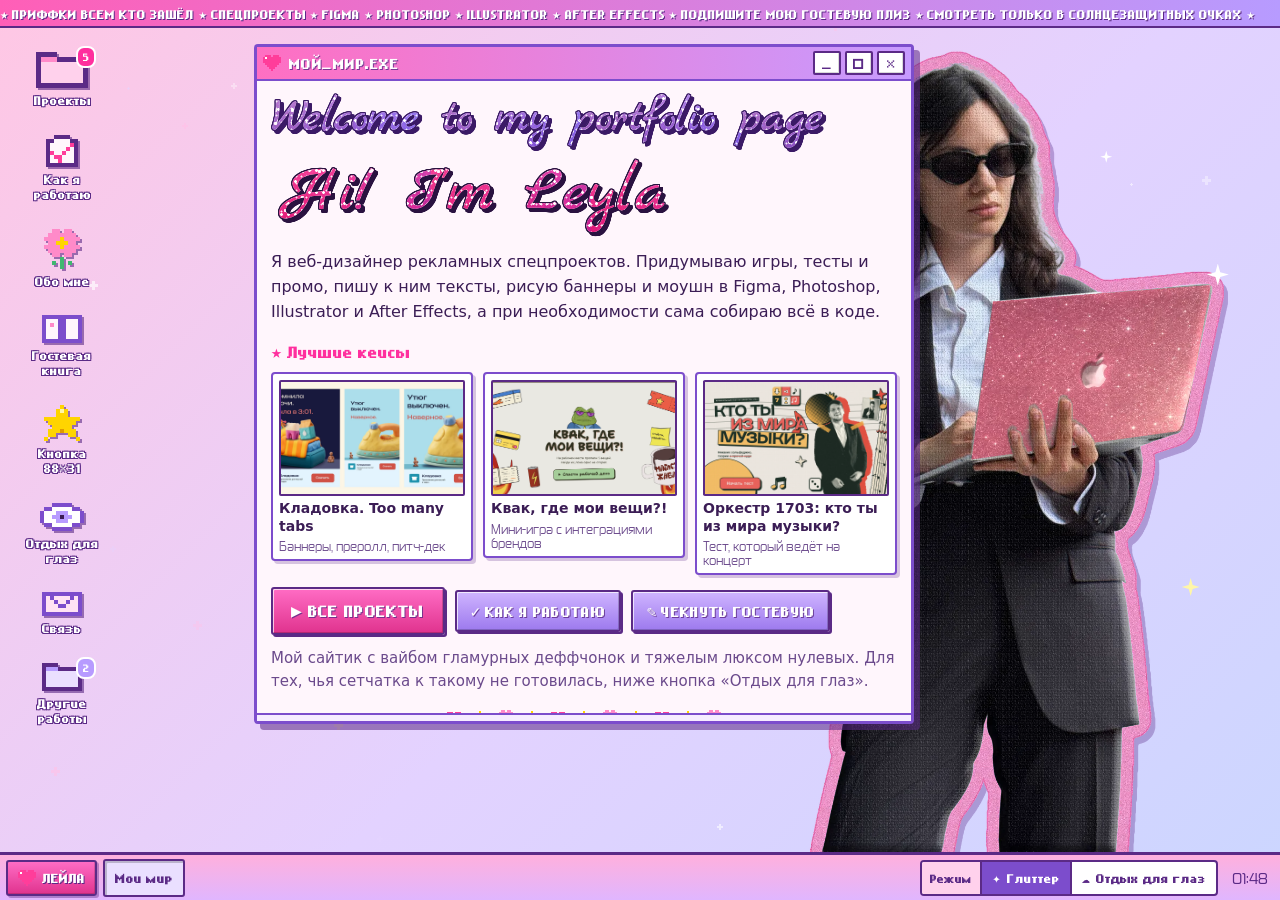
==== commit f1b1206a: "feat: fix typo" ====
--- a/index.html
+++ b/index.html
@@ -129,8 +129,8 @@
           <button class="btn btn-alt" type="button" data-open="howiwork">✓ Как я работаю</button>
           <button class="btn btn-alt" type="button" data-open="guestbook">✎ Чекнуть гостевую</button>
         </div>
-        <p class="intro-fun">Велком на сайтик нулевых! Листай проекты, заглядывай в гостевую или жми «Отдых для глаз»,
-          если монитор начал плавиться.</p>
+        <p class="intro-fun">Мой сайтик с вайбом гламурных деффчонок и тяжелым люксом нулевых. Для тех, чья сетчатка к
+          такому не готовилась, ниже кнопка «Отдых для глаз».</p>
 
         <div class="divider" data-divider="heart,star,flower,star"></div>
         <div class="shortcut-grid" id="shortcut-grid" aria-label="Все разделы"></div>
@@ -258,19 +258,20 @@
               data-gb="list">Читать комментики</a> ] [ <a href="#win-contact" data-open="contact">Мыло</a> ]</p>
         </div>
 
-        <p class="notice" role="note"><b>Внимание:</b> строчки с плашкой <span class="tag-demo">ДЕМО</span> для
-          красоты. Сервера пока нет, поэтому твоя запись сохраняется только в твоём браузере — другие посетители её не
-          увидят. Работаем над этим.</p>
+        <p class="notice" role="note"><b>Спойлер:</b> записи <span class="tag-demo">ДЕМО</span> тут для красоты, а твой
+          коммент увидят только ты и твой браузер. Настоящий сервер пока в отпуске.</p>
 
         <table class="gb-table" id="gb-table">
           <caption class="vh">Записи в гостевой книге</caption>
           <thead>
             <tr>
-              <th scope="col"><span class="vh">Иконка</span></th>
-              <th scope="col">Кто писал</th>
-              <th scope="col">Когда</th>
-              <th scope="col">Что сказал</th>
+              <th scope="col"><span class="vh">Аватарка</span></th>
+              <th scope="col">Ник</th>
+              <th scope="col">Когда заглянул</th>
+              <th scope="col">Камент</th>
             </tr>
+          </thead>
+
           </thead>
           <tbody id="gb-rows"></tbody>
         </table>
--- a/styles.css
+++ b/styles.css
@@ -477,8 +477,8 @@
 /* ---------- Пасхалки ---------- */
 .hiw-meme{margin:18px auto 4px;width:min(340px,92%);background:#fff;padding:10px 10px 8px;rotate:-2deg;
   box-shadow:0 2px 0 rgba(0,0,0,.08),0 10px 22px -12px rgba(60,20,80,.5);border-radius:2px;position:relative}
-.hiw-meme::before{content:"";position:absolute;top:-10px;left:50%;width:84px;height:22px;translate:-50% 0;rotate:3deg;
-  background:rgba(255,190,230,.75)}
+/* .hiw-meme::before{content:"";position:absolute;top:-10px;left:50%;width:84px;height:22px;translate:-50% 0;rotate:3deg;
+  background:rgba(255,190,230,.75)} */
 .hiw-meme img{display:block;width:100%;height:auto}
 .hiw-meme figcaption{margin-top:6px;text-align:center;font:13px/1.3 var(--f-status,monospace);opacity:.75}
 .fairy{position:absolute;left:0;top:0;width:150px;height:auto;pointer-events:none;visibility:hidden;
@@ -521,3 +521,8 @@
   66%  { opacity: 1; }
 }
 @media (prefers-reduced-motion: reduce) { .glit { animation: none; } }
+
+/* Ярлыки: если по высоте не влезают — переносятся во вторую колонку, а не уходят под таскбар */
+.icons { display: flex; flex-direction: column; flex-wrap: wrap; align-content: flex-start; width: auto;
+  max-height: calc(100% - var(--mq) - 28px); }
+.icons .icon { width: 100px; }
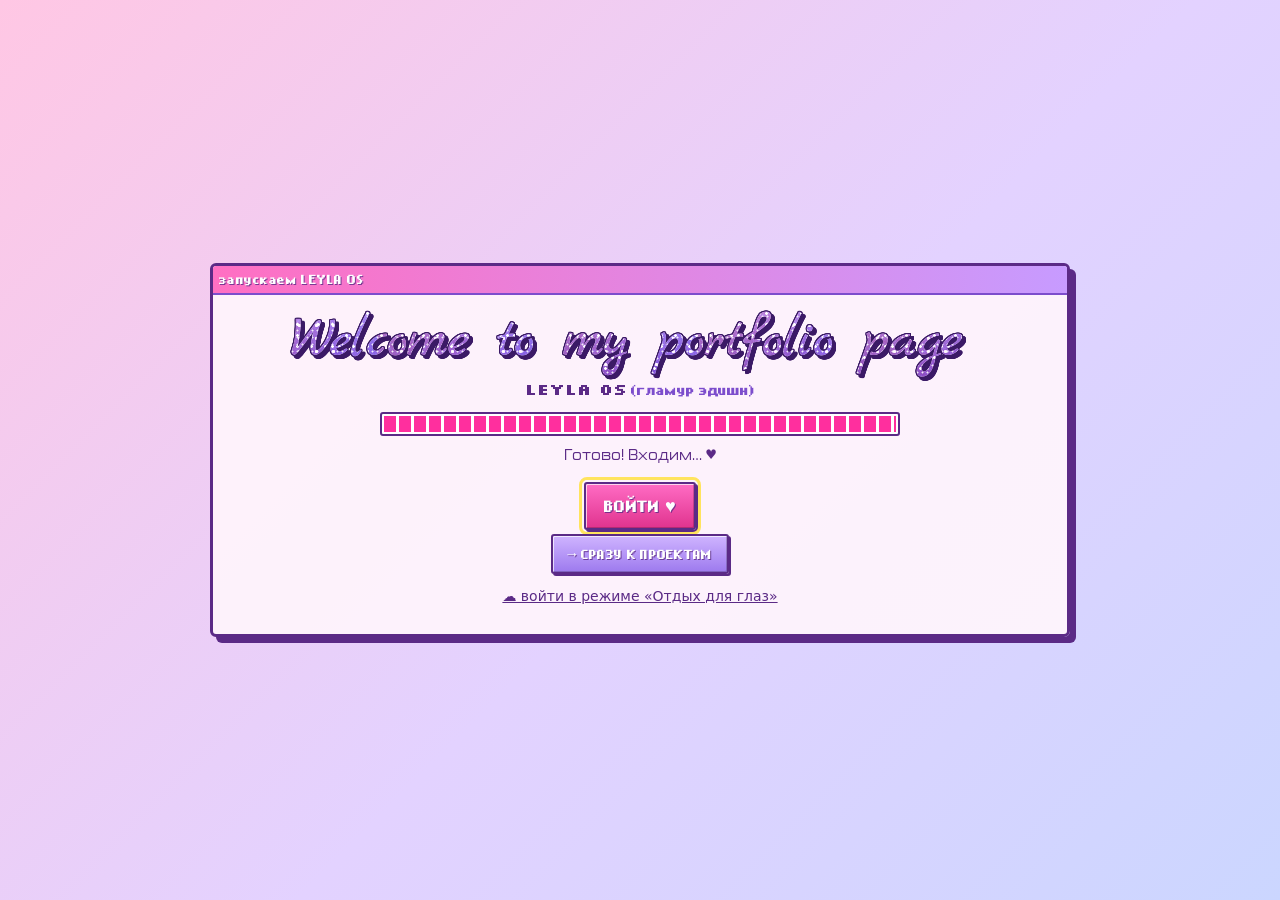
==== commit fa972670: "how i work update" ====
--- a/index.html
+++ b/index.html
@@ -195,9 +195,11 @@
           <img src="assets/easter/alo-office.webp" alt="Мем «Ало, офис? Да-да, документы»" loading="lazy">
           <!-- <figcaption>я на созвоне с клиентом, этап 2</figcaption> -->
         </figure>
-        <p class="hiw-team"><b>Опыт в команде:</b> руководила редакцией из 15 авторов в remusik.org, вместе с
-          разработчиками проектировала интерфейсы в 5DHUB и однажды брала 2-е место на хакатоне.</p>
-        <p class="hiw-link">Посмотреть этот процесс на реальном примере — <a href="work/orchestra-1703-site.html">кейс
+        <p class="hiw-team"><b>Опыт в команде:</b> руководила редакцией из 15 авторов в remusik.org, два года
+          доводила интерфейсы вместе с дизайнерами и разработчиками в 5DHUB. На хакатоне для выпускников Яндекс
+          Практикума наша команда заняла 2-е место с редизайном интерфейса hh.ru.</p>
+
+        <p class="hiw-link">Как все эти шаги выглядят на реальном заказе — <a href="work/orchestra-1703-site.html">кейс
             сайта для Оркестра 1703 ↗</a></p>
       </div>
 
